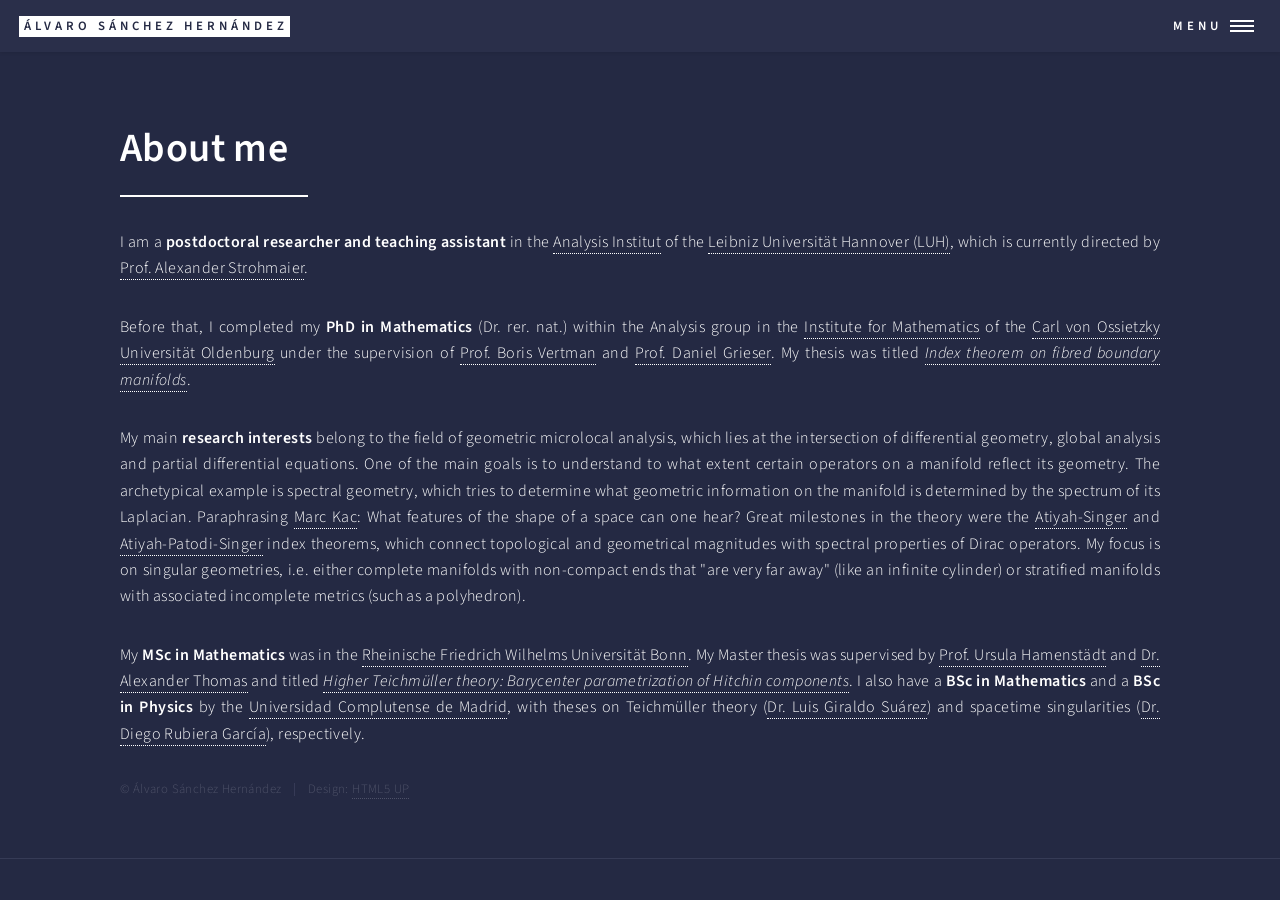
==== about.html @ a91010b0 "Update about.html" ====
<!DOCTYPE HTML>
<!--
	Forty by HTML5 UP
	html5up.net | @ajlkn
	Free for personal and commercial use under the CCA 3.0 license (html5up.net/license)
-->
<html>
	<head>
		<title>Álvaro Sánchez Hernández</title>
		<meta charset="utf-8" />
		<meta name="viewport" content="width=device-width, initial-scale=1, user-scalable=no" />
		<link rel="stylesheet" href="assets/css/main.css" />
		<noscript><link rel="stylesheet" href="assets/css/noscript.css" /></noscript>
	</head>
	<body class="is-preload">

		<!-- Wrapper -->
			<div id="wrapper">

				<!-- Header -->
					<header id="header">
						<a href="index.html" class="logo"><strong>Álvaro Sánchez Hernández</strong> </a>
						<nav>
							<a href="#menu">Menu</a>
						</nav>
					</header>

				<!-- Menu -->
					<nav id="menu">
						<ul class="links">
							<li><a href="index.html">Home</a></li>
							<li><a href="about.html">About me</a></li>
							<li><a href="research.html">Research</a></li>
							<li><a href="teaching.html">Teaching</a></li>
							<li><a href="publications.html">Publications and talks</a></li>
							<li><a href="outreach.html">Outreach</a></li>
							<li><a href="miscellanea.html">Miscellanea</a></li>
						</ul>
					</nav>

				<!-- Main -->
					<div id="main" class="alt">

						<!-- One -->
							<section id="one">
								<div class="inner">
									<header class="major">
										<h1>About me</h1>
									</header>

									<!-- Content -->
										<p style="text-align: justify;">I am a <strong> postdoctoral researcher and teaching assistant</strong> in the <a href="https://www.analysis.uni-hannover.de/" target="_blank">Analysis Institut</a> of the <a href="https://www.uni-hannover.de/" target="_blank">Leibniz Universität Hannover (LUH)</a>,
										which is currently directed by <a href="https://www.analysis.uni-hannover.de/institut/personenverzeichnis/professor-alexander-strohmaier" target="_blank">Prof. Alexander Strohmaier</a>.</p>

										<p style="text-align: justify;">Before that, I completed my <strong>PhD in Mathematics</strong> (Dr. rer. nat.) within the Analysis group in the <a href="https://uol.de/mathematik" target="_blank">Institute for Mathematics</a> of the <a href="https://uol.de/" target="_blank">Carl von Ossietzky Universität Oldenburg</a>
										under the supervision of <a href="https://uol.de/boris-vertman" target="_blank">Prof. Boris Vertman</a> and <a href="https://uol.de/daniel-grieser" target="_blank">Prof. Daniel Grieser</a>. My thesis was titled <a href="https://oops.uni-oldenburg.de/7393/" target="_blank"><i>Index theorem on fibred boundary manifolds</i></a>.</p>

										<p style="text-align: justify;">My main <strong>research interests</strong> belong to the field of geometric microlocal analysis, which lies at the intersection of differential geometry, global analysis and partial differential equations.
										One of the main goals is to understand to what extent certain operators on a manifold reflect its geometry. The archetypical example is spectral geometry, which tries to determine what
										geometric information on the manifold is determined by the spectrum of its Laplacian. Paraphrasing <a href="https://www.jstor.org/stable/2313748?seq=1" target="_blank">Marc Kac</a>: What features of the shape of a space can one hear?
										Great milestones in the theory were the <a href="https://www.jstor.org/stable/1970715?seq=1" target="_blank">Atiyah-Singer</a> and <a href="https://www.cambridge.org/core/journals/mathematical-proceedings-of-the-cambridge-philosophical-society/article/abs/spectral-asymmetry-and-riemannian-geometry-i/5F898B61D95B9AD69D64385AFCC0E911" target="_blank">Atiyah-Patodi-Singer</a> index theorems, which connect topological and geometrical magnitudes with spectral properties of Dirac operators.
										My focus is on singular geometries, i.e. either complete manifolds with non-compact ends that "are very far away" (like an infinite cylinder) or stratified manifolds with associated incomplete metrics (such as a polyhedron).</p>
										
										<p style="text-align: justify;">My <strong>MSc in Mathematics</strong> was in the <a href="https://www.uni-bonn.de/de" target="_blank">Rheinische Friedrich Wilhelms Universität Bonn</a>. My Master thesis was supervised by <a href="https://www.math.uni-bonn.de/people/ursula/" target="_blank"> Prof. Ursula Hamenstädt</a> and <a href="https://thomas-math.wixsite.com/maths/en" target="_blank">Dr. Alexander Thomas</a>
										and titled <a href="file:///home/alvaro/Laptop%20Oldb/%C3%81lvaro/LUH/Higher_Teichm%C3%BCller_Theory.pdf" target="_blank"><i>Higher Teichmüller theory: Barycenter parametrization of Hitchin components</i></a>. I also have a <strong>BSc in Mathematics</strong> and a <strong>BSc in Physics</strong> by
										the <a href="https://www.ucm.es/" target="_blank">Universidad Complutense de Madrid</a>, with theses on Teichmüller theory (<a href="https://produccioncientifica.ucm.es/investigadores/142068/detalle?lang=en" target="_blank">Dr. Luis Giraldo Suárez</a>) and spacetime singularities (<a href="https://produccioncientifica.ucm.es/investigadores/164966/detalle?lang=en" target="_blank">Dr. Diego Rubiera García</a>), respectively.</p>

				<!-- Footer -->
					<footer id="footer">
						<div class="inner">
							<ul class="copyright">
								<li>&copy; Álvaro Sánchez Hernández</li><li>Design: <a href="https://html5up.net">HTML5 UP</a></li>
							</ul>
						</div>
					</footer>

			</div>

		<!-- Scripts -->
			<script src="assets/js/jquery.min.js"></script>
			<script src="assets/js/jquery.scrolly.min.js"></script>
			<script src="assets/js/jquery.scrollex.min.js"></script>
			<script src="assets/js/browser.min.js"></script>
			<script src="assets/js/breakpoints.min.js"></script>
			<script src="assets/js/util.js"></script>
			<script src="assets/js/main.js"></script>

	</body>
</html>
---- assets/css/main.css ----
@import url(fontawesome-all.min.css);
@import url("https://fonts.googleapis.com/css?family=Source+Sans+Pro:300,300italic,600,600italic");

/*
	Forty by HTML5 UP
	html5up.net | @ajlkn
	Free for personal and commercial use under the CCA 3.0 license (html5up.net/license)
*/

html, body, div, span, applet, object,
iframe, h1, h2, h3, h4, h5, h6, p, blockquote,
pre, a, abbr, acronym, address, big, cite,
code, del, dfn, em, img, ins, kbd, q, s, samp,
small, strike, strong, sub, sup, tt, var, b,
u, i, center, dl, dt, dd, ol, ul, li, fieldset,
form, label, legend, table, caption, tbody,
tfoot, thead, tr, th, td, article, aside,
canvas, details, embed, figure, figcaption,
footer, header, hgroup, menu, nav, output, ruby,
section, summary, time, mark, audio, video {
	margin: 0;
	padding: 0;
	border: 0;
	font-size: 100%;
	font: inherit;
	vertical-align: baseline;}

article, aside, details, figcaption, figure,
footer, header, hgroup, menu, nav, section {
	display: block;}

body {
	line-height: 1;
}

ol, ul {
	list-style: none;
}

blockquote, q {
	quotes: none;
}

	blockquote:before, blockquote:after, q:before, q:after {
		content: '';
		content: none;
	}

table {
	border-collapse: collapse;
	border-spacing: 0;
}

body {
	-webkit-text-size-adjust: none;
}

mark {
	background-color: transparent;
	color: inherit;
}

input::-moz-focus-inner {
	border: 0;
	padding: 0;
}

input, select, textarea {
	-moz-appearance: none;
	-webkit-appearance: none;
	-ms-appearance: none;
	appearance: none;
}

/* Basic */

	@-ms-viewport {
		width: device-width;
	}

	body {
		-ms-overflow-style: scrollbar;
	}

	@media screen and (max-width: 480px) {

		html, body {
			min-width: 320px;
		}

	}

	html {
		box-sizing: border-box;
	}

	*, *:before, *:after {
		box-sizing: inherit;
	}

	body {
		background: #242943;
	}

		body.is-preload *, body.is-preload *:before, body.is-preload *:after {
			-moz-animation: none !important;
			-webkit-animation: none !important;
			-ms-animation: none !important;
			animation: none !important;
			-moz-transition: none !important;
			-webkit-transition: none !important;
			-ms-transition: none !important;
			transition: none !important;
		}

/* Type */

	body, input, select, textarea {
		color: #ffffff;
		font-family: "Source Sans Pro", Helvetica, sans-serif;
		font-size: 17pt;
		font-weight: 300;
		letter-spacing: 0.025em;
		line-height: 1.65;
	}

		@media screen and (max-width: 1680px) {

			body, input, select, textarea {
				font-size: 14pt;
			}

		}

		@media screen and (max-width: 1280px) {

			body, input, select, textarea {
				font-size: 12pt;
			}

		}

		@media screen and (max-width: 360px) {

			body, input, select, textarea {
				font-size: 11pt;
			}

		}

	a {
		-moz-transition: color 0.2s ease-in-out, border-bottom-color 0.2s ease-in-out;
		-webkit-transition: color 0.2s ease-in-out, border-bottom-color 0.2s ease-in-out;
		-ms-transition: color 0.2s ease-in-out, border-bottom-color 0.2s ease-in-out;
		transition: color 0.2s ease-in-out, border-bottom-color 0.2s ease-in-out;
		border-bottom: dotted 1px;
		color: inherit;
		text-decoration: none;
	}

		a:hover {
			border-bottom-color: transparent;
			color: #9bf1ff !important;
		}

		a:active {
			color: #53e3fb !important;
		}

	strong, b {
		color: #ffffff;
		font-weight: 600;
	}

	em, i {
		font-style: italic;
	}

	p {
		margin: 0 0 2em 0;
	}

	h1, h2, h3, h4, h5, h6 {
		color: #ffffff;
		font-weight: 600;
		line-height: 1.65;
		margin: 0 0 1em 0;
	}

		h1 a, h2 a, h3 a, h4 a, h5 a, h6 a {
			color: inherit;
			border-bottom: 0;
		}

	h1 {
		font-size: 2.5em;
	}

	h2 {
		font-size: 1.75em;
	}

	h3 {
		font-size: 1.35em;
	}

	h4 {
		font-size: 1.1em;
	}

	h5 {
		font-size: 0.9em;
	}

	h6 {
		font-size: 0.7em;
	}

	@media screen and (max-width: 736px) {

		h1 {
			font-size: 2em;
		}

		h2 {
			font-size: 1.5em;
		}

		h3 {
			font-size: 1.25em;
		}

	}

	sub {
		font-size: 0.8em;
		position: relative;
		top: 0.5em;
	}

	sup {
		font-size: 0.8em;
		position: relative;
		top: -0.5em;
	}

	blockquote {
		border-left: solid 4px rgba(212, 212, 255, 0.1);
		font-style: italic;
		margin: 0 0 2em 0;
		padding: 0.5em 0 0.5em 2em;
	}

	code {
		background: rgba(212, 212, 255, 0.035);
		font-family: "Courier New", monospace;
		font-size: 0.9em;
		margin: 0 0.25em;
		padding: 0.25em 0.65em;
	}

	pre {
		-webkit-overflow-scrolling: touch;
		font-family: "Courier New", monospace;
		font-size: 0.9em;
		margin: 0 0 2em 0;
	}

		pre code {
			display: block;
			line-height: 1.75;
			padding: 1em 1.5em;
			overflow-x: auto;
		}

	hr {
		border: 0;
		border-bottom: solid 1px rgba(212, 212, 255, 0.1);
		margin: 2em 0;
	}

		hr.major {
			margin: 3em 0;
		}

	.align-left {
		text-align: left;
	}

	.align-center {
		text-align: center;
	}

	.align-right {
		text-align: right;
	}

/* Row */

	.row {
		display: flex;
		flex-wrap: wrap;
		box-sizing: border-box;
		align-items: stretch;
	}

		.row > * {
			box-sizing: border-box;
		}

		.row.gtr-uniform > * > :last-child {
			margin-bottom: 0;
		}

		.row.aln-left {
			justify-content: flex-start;
		}

		.row.aln-center {
			justify-content: center;
		}

		.row.aln-right {
			justify-content: flex-end;
		}

		.row.aln-top {
			align-items: flex-start;
		}

		.row.aln-middle {
			align-items: center;
		}

		.row.aln-bottom {
			align-items: flex-end;
		}

		.row > .imp {
			order: -1;
		}

		.row > .col-1 {
			width: 8.33333%;
		}

		.row > .off-1 {
			margin-left: 8.33333%;
		}

		.row > .col-2 {
			width: 16.66667%;
		}

		.row > .off-2 {
			margin-left: 16.66667%;
		}

		.row > .col-3 {
			width: 25%;
		}

		.row > .off-3 {
			margin-left: 25%;
		}

		.row > .col-4 {
			width: 33.33333%;
		}

		.row > .off-4 {
			margin-left: 33.33333%;
		}

		.row > .col-5 {
			width: 41.66667%;
		}

		.row > .off-5 {
			margin-left: 41.66667%;
		}

		.row > .col-6 {
			width: 50%;
		}

		.row > .off-6 {
			margin-left: 50%;
		}

		.row > .col-7 {
			width: 58.33333%;
		}

		.row > .off-7 {
			margin-left: 58.33333%;
		}

		.row > .col-8 {
			width: 66.66667%;
		}

		.row > .off-8 {
			margin-left: 66.66667%;
		}

		.row > .col-9 {
			width: 75%;
		}

		.row > .off-9 {
			margin-left: 75%;
		}

		.row > .col-10 {
			width: 83.33333%;
		}

		.row > .off-10 {
			margin-left: 83.33333%;
		}

		.row > .col-11 {
			width: 91.66667%;
		}

		.row > .off-11 {
			margin-left: 91.66667%;
		}

		.row > .col-12 {
			width: 100%;
		}

		.row > .off-12 {
			margin-left: 100%;
		}

		.row.gtr-0 {
			margin-top: 0;
			margin-left: 0em;
		}

			.row.gtr-0 > * {
				padding: 0 0 0 0em;
			}

			.row.gtr-0.gtr-uniform {
				margin-top: 0em;
			}

				.row.gtr-0.gtr-uniform > * {
					padding-top: 0em;
				}

		.row.gtr-25 {
			margin-top: 0;
			margin-left: -0.5em;
		}

			.row.gtr-25 > * {
				padding: 0 0 0 0.5em;
			}

			.row.gtr-25.gtr-uniform {
				margin-top: -0.5em;
			}

				.row.gtr-25.gtr-uniform > * {
					padding-top: 0.5em;
				}

		.row.gtr-50 {
			margin-top: 0;
			margin-left: -1em;
		}

			.row.gtr-50 > * {
				padding: 0 0 0 1em;
			}

			.row.gtr-50.gtr-uniform {
				margin-top: -1em;
			}

				.row.gtr-50.gtr-uniform > * {
					padding-top: 1em;
				}

		.row {
			margin-top: 0;
			margin-left: -2em;
		}

			.row > * {
				padding: 0 0 0 2em;
			}

			.row.gtr-uniform {
				margin-top: -2em;
			}

				.row.gtr-uniform > * {
					padding-top: 2em;
				}

		.row.gtr-150 {
			margin-top: 0;
			margin-left: -3em;
		}

			.row.gtr-150 > * {
				padding: 0 0 0 3em;
			}

			.row.gtr-150.gtr-uniform {
				margin-top: -3em;
			}

				.row.gtr-150.gtr-uniform > * {
					padding-top: 3em;
				}

		.row.gtr-200 {
			margin-top: 0;
			margin-left: -4em;
		}

			.row.gtr-200 > * {
				padding: 0 0 0 4em;
			}

			.row.gtr-200.gtr-uniform {
				margin-top: -4em;
			}

				.row.gtr-200.gtr-uniform > * {
					padding-top: 4em;
				}

		@media screen and (max-width: 1680px) {

			.row {
				display: flex;
				flex-wrap: wrap;
				box-sizing: border-box;
				align-items: stretch;
			}

				.row > * {
					box-sizing: border-box;
				}

				.row.gtr-uniform > * > :last-child {
					margin-bottom: 0;
				}

				.row.aln-left {
					justify-content: flex-start;
				}

				.row.aln-center {
					justify-content: center;
				}

				.row.aln-right {
					justify-content: flex-end;
				}

				.row.aln-top {
					align-items: flex-start;
				}

				.row.aln-middle {
					align-items: center;
				}

				.row.aln-bottom {
					align-items: flex-end;
				}

				.row > .imp-xlarge {
					order: -1;
				}

				.row > .col-1-xlarge {
					width: 8.33333%;
				}

				.row > .off-1-xlarge {
					margin-left: 8.33333%;
				}

				.row > .col-2-xlarge {
					width: 16.66667%;
				}

				.row > .off-2-xlarge {
					margin-left: 16.66667%;
				}

				.row > .col-3-xlarge {
					width: 25%;
				}

				.row > .off-3-xlarge {
					margin-left: 25%;
				}

				.row > .col-4-xlarge {
					width: 33.33333%;
				}

				.row > .off-4-xlarge {
					margin-left: 33.33333%;
				}

				.row > .col-5-xlarge {
					width: 41.66667%;
				}

				.row > .off-5-xlarge {
					margin-left: 41.66667%;
				}

				.row > .col-6-xlarge {
					width: 50%;
				}

				.row > .off-6-xlarge {
					margin-left: 50%;
				}

				.row > .col-7-xlarge {
					width: 58.33333%;
				}

				.row > .off-7-xlarge {
					margin-left: 58.33333%;
				}

				.row > .col-8-xlarge {
					width: 66.66667%;
				}

				.row > .off-8-xlarge {
					margin-left: 66.66667%;
				}

				.row > .col-9-xlarge {
					width: 75%;
				}

				.row > .off-9-xlarge {
					margin-left: 75%;
				}

				.row > .col-10-xlarge {
					width: 83.33333%;
				}

				.row > .off-10-xlarge {
					margin-left: 83.33333%;
				}

				.row > .col-11-xlarge {
					width: 91.66667%;
				}

				.row > .off-11-xlarge {
					margin-left: 91.66667%;
				}

				.row > .col-12-xlarge {
					width: 100%;
				}

				.row > .off-12-xlarge {
					margin-left: 100%;
				}

				.row.gtr-0 {
					margin-top: 0;
					margin-left: 0em;
				}

					.row.gtr-0 > * {
						padding: 0 0 0 0em;
					}

					.row.gtr-0.gtr-uniform {
						margin-top: 0em;
					}

						.row.gtr-0.gtr-uniform > * {
							padding-top: 0em;
						}

				.row.gtr-25 {
					margin-top: 0;
					margin-left: -0.5em;
				}

					.row.gtr-25 > * {
						padding: 0 0 0 0.5em;
					}

					.row.gtr-25.gtr-uniform {
						margin-top: -0.5em;
					}

						.row.gtr-25.gtr-uniform > * {
							padding-top: 0.5em;
						}

				.row.gtr-50 {
					margin-top: 0;
					margin-left: -1em;
				}

					.row.gtr-50 > * {
						padding: 0 0 0 1em;
					}

					.row.gtr-50.gtr-uniform {
						margin-top: -1em;
					}

						.row.gtr-50.gtr-uniform > * {
							padding-top: 1em;
						}

				.row {
					margin-top: 0;
					margin-left: -2em;
				}

					.row > * {
						padding: 0 0 0 2em;
					}

					.row.gtr-uniform {
						margin-top: -2em;
					}

						.row.gtr-uniform > * {
							padding-top: 2em;
						}

				.row.gtr-150 {
					margin-top: 0;
					margin-left: -3em;
				}

					.row.gtr-150 > * {
						padding: 0 0 0 3em;
					}

					.row.gtr-150.gtr-uniform {
						margin-top: -3em;
					}

						.row.gtr-150.gtr-uniform > * {
							padding-top: 3em;
						}

				.row.gtr-200 {
					margin-top: 0;
					margin-left: -4em;
				}

					.row.gtr-200 > * {
						padding: 0 0 0 4em;
					}

					.row.gtr-200.gtr-uniform {
						margin-top: -4em;
					}

						.row.gtr-200.gtr-uniform > * {
							padding-top: 4em;
						}

		}

		@media screen and (max-width: 1280px) {

			.row {
				display: flex;
				flex-wrap: wrap;
				box-sizing: border-box;
				align-items: stretch;
			}

				.row > * {
					box-sizing: border-box;
				}

				.row.gtr-uniform > * > :last-child {
					margin-bottom: 0;
				}

				.row.aln-left {
					justify-content: flex-start;
				}

				.row.aln-center {
					justify-content: center;
				}

				.row.aln-right {
					justify-content: flex-end;
				}

				.row.aln-top {
					align-items: flex-start;
				}

				.row.aln-middle {
					align-items: center;
				}

				.row.aln-bottom {
					align-items: flex-end;
				}

				.row > .imp-large {
					order: -1;
				}

				.row > .col-1-large {
					width: 8.33333%;
				}

				.row > .off-1-large {
					margin-left: 8.33333%;
				}

				.row > .col-2-large {
					width: 16.66667%;
				}

				.row > .off-2-large {
					margin-left: 16.66667%;
				}

				.row > .col-3-large {
					width: 25%;
				}

				.row > .off-3-large {
					margin-left: 25%;
				}

				.row > .col-4-large {
					width: 33.33333%;
				}

				.row > .off-4-large {
					margin-left: 33.33333%;
				}

				.row > .col-5-large {
					width: 41.66667%;
				}

				.row > .off-5-large {
					margin-left: 41.66667%;
				}

				.row > .col-6-large {
					width: 50%;
				}

				.row > .off-6-large {
					margin-left: 50%;
				}

				.row > .col-7-large {
					width: 58.33333%;
				}

				.row > .off-7-large {
					margin-left: 58.33333%;
				}

				.row > .col-8-large {
					width: 66.66667%;
				}

				.row > .off-8-large {
					margin-left: 66.66667%;
				}

				.row > .col-9-large {
					width: 75%;
				}

				.row > .off-9-large {
					margin-left: 75%;
				}

				.row > .col-10-large {
					width: 83.33333%;
				}

				.row > .off-10-large {
					margin-left: 83.33333%;
				}

				.row > .col-11-large {
					width: 91.66667%;
				}

				.row > .off-11-large {
					margin-left: 91.66667%;
				}

				.row > .col-12-large {
					width: 100%;
				}

				.row > .off-12-large {
					margin-left: 100%;
				}

				.row.gtr-0 {
					margin-top: 0;
					margin-left: 0em;
				}

					.row.gtr-0 > * {
						padding: 0 0 0 0em;
					}

					.row.gtr-0.gtr-uniform {
						margin-top: 0em;
					}

						.row.gtr-0.gtr-uniform > * {
							padding-top: 0em;
						}

				.row.gtr-25 {
					margin-top: 0;
					margin-left: -0.375em;
				}

					.row.gtr-25 > * {
						padding: 0 0 0 0.375em;
					}

					.row.gtr-25.gtr-uniform {
						margin-top: -0.375em;
					}

						.row.gtr-25.gtr-uniform > * {
							padding-top: 0.375em;
						}

				.row.gtr-50 {
					margin-top: 0;
					margin-left: -0.75em;
				}

					.row.gtr-50 > * {
						padding: 0 0 0 0.75em;
					}

					.row.gtr-50.gtr-uniform {
						margin-top: -0.75em;
					}

						.row.gtr-50.gtr-uniform > * {
							padding-top: 0.75em;
						}

				.row {
					margin-top: 0;
					margin-left: -1.5em;
				}

					.row > * {
						padding: 0 0 0 1.5em;
					}

					.row.gtr-uniform {
						margin-top: -1.5em;
					}

						.row.gtr-uniform > * {
							padding-top: 1.5em;
						}

				.row.gtr-150 {
					margin-top: 0;
					margin-left: -2.25em;
				}

					.row.gtr-150 > * {
						padding: 0 0 0 2.25em;
					}

					.row.gtr-150.gtr-uniform {
						margin-top: -2.25em;
					}

						.row.gtr-150.gtr-uniform > * {
							padding-top: 2.25em;
						}

				.row.gtr-200 {
					margin-top: 0;
					margin-left: -3em;
				}

					.row.gtr-200 > * {
						padding: 0 0 0 3em;
					}

					.row.gtr-200.gtr-uniform {
						margin-top: -3em;
					}

						.row.gtr-200.gtr-uniform > * {
							padding-top: 3em;
						}

		}

		@media screen and (max-width: 980px) {

			.row {
				display: flex;
				flex-wrap: wrap;
				box-sizing: border-box;
				align-items: stretch;
			}

				.row > * {
					box-sizing: border-box;
				}

				.row.gtr-uniform > * > :last-child {
					margin-bottom: 0;
				}

				.row.aln-left {
					justify-content: flex-start;
				}

				.row.aln-center {
					justify-content: center;
				}

				.row.aln-right {
					justify-content: flex-end;
				}

				.row.aln-top {
					align-items: flex-start;
				}

				.row.aln-middle {
					align-items: center;
				}

				.row.aln-bottom {
					align-items: flex-end;
				}

				.row > .imp-medium {
					order: -1;
				}

				.row > .col-1-medium {
					width: 8.33333%;
				}

				.row > .off-1-medium {
					margin-left: 8.33333%;
				}

				.row > .col-2-medium {
					width: 16.66667%;
				}

				.row > .off-2-medium {
					margin-left: 16.66667%;
				}

				.row > .col-3-medium {
					width: 25%;
				}

				.row > .off-3-medium {
					margin-left: 25%;
				}

				.row > .col-4-medium {
					width: 33.33333%;
				}

				.row > .off-4-medium {
					margin-left: 33.33333%;
				}

				.row > .col-5-medium {
					width: 41.66667%;
				}

				.row > .off-5-medium {
					margin-left: 41.66667%;
				}

				.row > .col-6-medium {
					width: 50%;
				}

				.row > .off-6-medium {
					margin-left: 50%;
				}

				.row > .col-7-medium {
					width: 58.33333%;
				}

				.row > .off-7-medium {
					margin-left: 58.33333%;
				}

				.row > .col-8-medium {
					width: 66.66667%;
				}

				.row > .off-8-medium {
					margin-left: 66.66667%;
				}

				.row > .col-9-medium {
					width: 75%;
				}

				.row > .off-9-medium {
					margin-left: 75%;
				}

				.row > .col-10-medium {
					width: 83.33333%;
				}

				.row > .off-10-medium {
					margin-left: 83.33333%;
				}

				.row > .col-11-medium {
					width: 91.66667%;
				}

				.row > .off-11-medium {
					margin-left: 91.66667%;
				}

				.row > .col-12-medium {
					width: 100%;
				}

				.row > .off-12-medium {
					margin-left: 100%;
				}

				.row.gtr-0 {
					margin-top: 0;
					margin-left: 0em;
				}

					.row.gtr-0 > * {
						padding: 0 0 0 0em;
					}

					.row.gtr-0.gtr-uniform {
						margin-top: 0em;
					}

						.row.gtr-0.gtr-uniform > * {
							padding-top: 0em;
						}

				.row.gtr-25 {
					margin-top: 0;
					margin-left: -0.375em;
				}

					.row.gtr-25 > * {
						padding: 0 0 0 0.375em;
					}

					.row.gtr-25.gtr-uniform {
						margin-top: -0.375em;
					}

						.row.gtr-25.gtr-uniform > * {
							padding-top: 0.375em;
						}

				.row.gtr-50 {
					margin-top: 0;
					margin-left: -0.75em;
				}

					.row.gtr-50 > * {
						padding: 0 0 0 0.75em;
					}

					.row.gtr-50.gtr-uniform {
						margin-top: -0.75em;
					}

						.row.gtr-50.gtr-uniform > * {
							padding-top: 0.75em;
						}

				.row {
					margin-top: 0;
					margin-left: -1.5em;
				}

					.row > * {
						padding: 0 0 0 1.5em;
					}

					.row.gtr-uniform {
						margin-top: -1.5em;
					}

						.row.gtr-uniform > * {
							padding-top: 1.5em;
						}

				.row.gtr-150 {
					margin-top: 0;
					margin-left: -2.25em;
				}

					.row.gtr-150 > * {
						padding: 0 0 0 2.25em;
					}

					.row.gtr-150.gtr-uniform {
						margin-top: -2.25em;
					}

						.row.gtr-150.gtr-uniform > * {
							padding-top: 2.25em;
						}

				.row.gtr-200 {
					margin-top: 0;
					margin-left: -3em;
				}

					.row.gtr-200 > * {
						padding: 0 0 0 3em;
					}

					.row.gtr-200.gtr-uniform {
						margin-top: -3em;
					}

						.row.gtr-200.gtr-uniform > * {
							padding-top: 3em;
						}

		}

		@media screen and (max-width: 736px) {

			.row {
				display: flex;
				flex-wrap: wrap;
				box-sizing: border-box;
				align-items: stretch;
			}

				.row > * {
					box-sizing: border-box;
				}

				.row.gtr-uniform > * > :last-child {
					margin-bottom: 0;
				}

				.row.aln-left {
					justify-content: flex-start;
				}

				.row.aln-center {
					justify-content: center;
				}

				.row.aln-right {
					justify-content: flex-end;
				}

				.row.aln-top {
					align-items: flex-start;
				}

				.row.aln-middle {
					align-items: center;
				}

				.row.aln-bottom {
					align-items: flex-end;
				}

				.row > .imp-small {
					order: -1;
				}

				.row > .col-1-small {
					width: 8.33333%;
				}

				.row > .off-1-small {
					margin-left: 8.33333%;
				}

				.row > .col-2-small {
					width: 16.66667%;
				}

				.row > .off-2-small {
					margin-left: 16.66667%;
				}

				.row > .col-3-small {
					width: 25%;
				}

				.row > .off-3-small {
					margin-left: 25%;
				}

				.row > .col-4-small {
					width: 33.33333%;
				}

				.row > .off-4-small {
					margin-left: 33.33333%;
				}

				.row > .col-5-small {
					width: 41.66667%;
				}

				.row > .off-5-small {
					margin-left: 41.66667%;
				}

				.row > .col-6-small {
					width: 50%;
				}

				.row > .off-6-small {
					margin-left: 50%;
				}

				.row > .col-7-small {
					width: 58.33333%;
				}

				.row > .off-7-small {
					margin-left: 58.33333%;
				}

				.row > .col-8-small {
					width: 66.66667%;
				}

				.row > .off-8-small {
					margin-left: 66.66667%;
				}

				.row > .col-9-small {
					width: 75%;
				}

				.row > .off-9-small {
					margin-left: 75%;
				}

				.row > .col-10-small {
					width: 83.33333%;
				}

				.row > .off-10-small {
					margin-left: 83.33333%;
				}

				.row > .col-11-small {
					width: 91.66667%;
				}

				.row > .off-11-small {
					margin-left: 91.66667%;
				}

				.row > .col-12-small {
					width: 100%;
				}

				.row > .off-12-small {
					margin-left: 100%;
				}

				.row.gtr-0 {
					margin-top: 0;
					margin-left: 0em;
				}

					.row.gtr-0 > * {
						padding: 0 0 0 0em;
					}

					.row.gtr-0.gtr-uniform {
						margin-top: 0em;
					}

						.row.gtr-0.gtr-uniform > * {
							padding-top: 0em;
						}

				.row.gtr-25 {
					margin-top: 0;
					margin-left: -0.3125em;
				}

					.row.gtr-25 > * {
						padding: 0 0 0 0.3125em;
					}

					.row.gtr-25.gtr-uniform {
						margin-top: -0.3125em;
					}

						.row.gtr-25.gtr-uniform > * {
							padding-top: 0.3125em;
						}

				.row.gtr-50 {
					margin-top: 0;
					margin-left: -0.625em;
				}

					.row.gtr-50 > * {
						padding: 0 0 0 0.625em;
					}

					.row.gtr-50.gtr-uniform {
						margin-top: -0.625em;
					}

						.row.gtr-50.gtr-uniform > * {
							padding-top: 0.625em;
						}

				.row {
					margin-top: 0;
					margin-left: -1.25em;
				}

					.row > * {
						padding: 0 0 0 1.25em;
					}

					.row.gtr-uniform {
						margin-top: -1.25em;
					}

						.row.gtr-uniform > * {
							padding-top: 1.25em;
						}

				.row.gtr-150 {
					margin-top: 0;
					margin-left: -1.875em;
				}

					.row.gtr-150 > * {
						padding: 0 0 0 1.875em;
					}

					.row.gtr-150.gtr-uniform {
						margin-top: -1.875em;
					}

						.row.gtr-150.gtr-uniform > * {
							padding-top: 1.875em;
						}

				.row.gtr-200 {
					margin-top: 0;
					margin-left: -2.5em;
				}

					.row.gtr-200 > * {
						padding: 0 0 0 2.5em;
					}

					.row.gtr-200.gtr-uniform {
						margin-top: -2.5em;
					}

						.row.gtr-200.gtr-uniform > * {
							padding-top: 2.5em;
						}

		}

		@media screen and (max-width: 480px) {

			.row {
				display: flex;
				flex-wrap: wrap;
				box-sizing: border-box;
				align-items: stretch;
			}

				.row > * {
					box-sizing: border-box;
				}

				.row.gtr-uniform > * > :last-child {
					margin-bottom: 0;
				}

				.row.aln-left {
					justify-content: flex-start;
				}

				.row.aln-center {
					justify-content: center;
				}

				.row.aln-right {
					justify-content: flex-end;
				}

				.row.aln-top {
					align-items: flex-start;
				}

				.row.aln-middle {
					align-items: center;
				}

				.row.aln-bottom {
					align-items: flex-end;
				}

				.row > .imp-xsmall {
					order: -1;
				}

				.row > .col-1-xsmall {
					width: 8.33333%;
				}

				.row > .off-1-xsmall {
					margin-left: 8.33333%;
				}

				.row > .col-2-xsmall {
					width: 16.66667%;
				}

				.row > .off-2-xsmall {
					margin-left: 16.66667%;
				}

				.row > .col-3-xsmall {
					width: 25%;
				}

				.row > .off-3-xsmall {
					margin-left: 25%;
				}

				.row > .col-4-xsmall {
					width: 33.33333%;
				}

				.row > .off-4-xsmall {
					margin-left: 33.33333%;
				}

				.row > .col-5-xsmall {
					width: 41.66667%;
				}

				.row > .off-5-xsmall {
					margin-left: 41.66667%;
				}

				.row > .col-6-xsmall {
					width: 50%;
				}

				.row > .off-6-xsmall {
					margin-left: 50%;
				}

				.row > .col-7-xsmall {
					width: 58.33333%;
				}

				.row > .off-7-xsmall {
					margin-left: 58.33333%;
				}

				.row > .col-8-xsmall {
					width: 66.66667%;
				}

				.row > .off-8-xsmall {
					margin-left: 66.66667%;
				}

				.row > .col-9-xsmall {
					width: 75%;
				}

				.row > .off-9-xsmall {
					margin-left: 75%;
				}

				.row > .col-10-xsmall {
					width: 83.33333%;
				}

				.row > .off-10-xsmall {
					margin-left: 83.33333%;
				}

				.row > .col-11-xsmall {
					width: 91.66667%;
				}

				.row > .off-11-xsmall {
					margin-left: 91.66667%;
				}

				.row > .col-12-xsmall {
					width: 100%;
				}

				.row > .off-12-xsmall {
					margin-left: 100%;
				}

				.row.gtr-0 {
					margin-top: 0;
					margin-left: 0em;
				}

					.row.gtr-0 > * {
						padding: 0 0 0 0em;
					}

					.row.gtr-0.gtr-uniform {
						margin-top: 0em;
					}

						.row.gtr-0.gtr-uniform > * {
							padding-top: 0em;
						}

				.row.gtr-25 {
					margin-top: 0;
					margin-left: -0.3125em;
				}

					.row.gtr-25 > * {
						padding: 0 0 0 0.3125em;
					}

					.row.gtr-25.gtr-uniform {
						margin-top: -0.3125em;
					}

						.row.gtr-25.gtr-uniform > * {
							padding-top: 0.3125em;
						}

				.row.gtr-50 {
					margin-top: 0;
					margin-left: -0.625em;
				}

					.row.gtr-50 > * {
						padding: 0 0 0 0.625em;
					}

					.row.gtr-50.gtr-uniform {
						margin-top: -0.625em;
					}

						.row.gtr-50.gtr-uniform > * {
							padding-top: 0.625em;
						}

				.row {
					margin-top: 0;
					margin-left: -1.25em;
				}

					.row > * {
						padding: 0 0 0 1.25em;
					}

					.row.gtr-uniform {
						margin-top: -1.25em;
					}

						.row.gtr-uniform > * {
							padding-top: 1.25em;
						}

				.row.gtr-150 {
					margin-top: 0;
					margin-left: -1.875em;
				}

					.row.gtr-150 > * {
						padding: 0 0 0 1.875em;
					}

					.row.gtr-150.gtr-uniform {
						margin-top: -1.875em;
					}

						.row.gtr-150.gtr-uniform > * {
							padding-top: 1.875em;
						}

				.row.gtr-200 {
					margin-top: 0;
					margin-left: -2.5em;
				}

					.row.gtr-200 > * {
						padding: 0 0 0 2.5em;
					}

					.row.gtr-200.gtr-uniform {
						margin-top: -2.5em;
					}

						.row.gtr-200.gtr-uniform > * {
							padding-top: 2.5em;
						}

		}

/* Section/Article */

	section.special, article.special {
		text-align: center;
	}

	header.major {
		width: -moz-max-content;
		width: -webkit-max-content;
		width: -ms-max-content;
		width: max-content;
		margin-bottom: 2em;
	}

		header.major > :first-child {
			margin-bottom: 0;
			width: calc(100% + 0.5em);
		}

			header.major > :first-child:after {
				content: '';
				background-color: #ffffff;
				display: block;
				height: 2px;
				margin: 0.325em 0 0.5em 0;
				width: 100%;
			}

		header.major > p {
			font-size: 0.7em;
			font-weight: 600;
			letter-spacing: 0.25em;
			margin-bottom: 0;
			text-transform: uppercase;
		}

		body.is-ie header.major > :first-child:after {
			max-width: 9em;
		}

		body.is-ie header.major > h1:after {
			max-width: 100% !important;
		}

	@media screen and (max-width: 736px) {

		header.major > p br {
			display: none;
		}

	}

/* Form */

	form {
		margin: 0 0 2em 0;
	}

		form > :last-child {
			margin-bottom: 0;
		}

		form > .fields {
			display: -moz-flex;
			display: -webkit-flex;
			display: -ms-flex;
			display: flex;
			-moz-flex-wrap: wrap;
			-webkit-flex-wrap: wrap;
			-ms-flex-wrap: wrap;
			flex-wrap: wrap;
			width: calc(100% + 3em);
			margin: -1.5em 0 2em -1.5em;
		}

			form > .fields > .field {
				-moz-flex-grow: 0;
				-webkit-flex-grow: 0;
				-ms-flex-grow: 0;
				flex-grow: 0;
				-moz-flex-shrink: 0;
				-webkit-flex-shrink: 0;
				-ms-flex-shrink: 0;
				flex-shrink: 0;
				padding: 1.5em 0 0 1.5em;
				width: calc(100% - 1.5em);
			}

				form > .fields > .field.half {
					width: calc(50% - 0.75em);
				}

				form > .fields > .field.third {
					width: calc(100%/3 - 0.5em);
				}

				form > .fields > .field.quarter {
					width: calc(25% - 0.375em);
				}

		@media screen and (max-width: 480px) {

			form > .fields {
				width: calc(100% + 3em);
				margin: -1.5em 0 2em -1.5em;
			}

				form > .fields > .field {
					padding: 1.5em 0 0 1.5em;
					width: calc(100% - 1.5em);
				}

					form > .fields > .field.half {
						width: calc(100% - 1.5em);
					}

					form > .fields > .field.third {
						width: calc(100% - 1.5em);
					}

					form > .fields > .field.quarter {
						width: calc(100% - 1.5em);
					}

		}

	label {
		color: #ffffff;
		display: block;
		font-size: 0.8em;
		font-weight: 600;
		letter-spacing: 0.25em;
		margin: 0 0 1em 0;
		text-transform: uppercase;
	}

	input[type="text"],
	input[type="password"],
	input[type="email"],
	input[type="tel"],
	input[type="search"],
	input[type="url"],
	select,
	textarea {
		-moz-appearance: none;
		-webkit-appearance: none;
		-ms-appearance: none;
		appearance: none;
		background: rgba(212, 212, 255, 0.035);
		border: none;
		border-radius: 0;
		color: inherit;
		display: block;
		outline: 0;
		padding: 0 1em;
		text-decoration: none;
		width: 100%;
	}

		input[type="text"]:invalid,
		input[type="password"]:invalid,
		input[type="email"]:invalid,
		input[type="tel"]:invalid,
		input[type="search"]:invalid,
		input[type="url"]:invalid,
		select:invalid,
		textarea:invalid {
			box-shadow: none;
		}

		input[type="text"]:focus,
		input[type="password"]:focus,
		input[type="email"]:focus,
		input[type="tel"]:focus,
		input[type="search"]:focus,
		input[type="url"]:focus,
		select:focus,
		textarea:focus {
			border-color: #9bf1ff;
			box-shadow: 0 0 0 2px #9bf1ff;
		}

	select {
		background-image: url("data:image/svg+xml;charset=utf8,%3Csvg xmlns='http://www.w3.org/2000/svg' width='40' height='40' preserveAspectRatio='none' viewBox='0 0 40 40'%3E%3Cpath d='M9.4,12.3l10.4,10.4l10.4-10.4c0.2-0.2,0.5-0.4,0.9-0.4c0.3,0,0.6,0.1,0.9,0.4l3.3,3.3c0.2,0.2,0.4,0.5,0.4,0.9 c0,0.4-0.1,0.6-0.4,0.9L20.7,31.9c-0.2,0.2-0.5,0.4-0.9,0.4c-0.3,0-0.6-0.1-0.9-0.4L4.3,17.3c-0.2-0.2-0.4-0.5-0.4-0.9 c0-0.4,0.1-0.6,0.4-0.9l3.3-3.3c0.2-0.2,0.5-0.4,0.9-0.4S9.1,12.1,9.4,12.3z' fill='rgba(212, 212, 255, 0.1)' /%3E%3C/svg%3E");
		background-size: 1.25rem;
		background-repeat: no-repeat;
		background-position: calc(100% - 1rem) center;
		height: 2.75em;
		padding-right: 2.75em;
		text-overflow: ellipsis;
	}

		select option {
			color: #ffffff;
			background: #242943;
		}

		select:focus::-ms-value {
			background-color: transparent;
		}

		select::-ms-expand {
			display: none;
		}

	input[type="text"],
	input[type="password"],
	input[type="email"],
	input[type="tel"],
	input[type="search"],
	input[type="url"],
	select {
		height: 2.75em;
	}

	textarea {
		padding: 0.75em 1em;
	}

	input[type="checkbox"],
	input[type="radio"] {
		-moz-appearance: none;
		-webkit-appearance: none;
		-ms-appearance: none;
		appearance: none;
		display: block;
		float: left;
		margin-right: -2em;
		opacity: 0;
		width: 1em;
		z-index: -1;
	}

		input[type="checkbox"] + label,
		input[type="radio"] + label {
			text-decoration: none;
			color: #ffffff;
			cursor: pointer;
			display: inline-block;
			font-weight: 300;
			padding-left: 2.65em;
			padding-right: 0.75em;
			position: relative;
		}

			input[type="checkbox"] + label:before,
			input[type="radio"] + label:before {
				-moz-osx-font-smoothing: grayscale;
				-webkit-font-smoothing: antialiased;
				display: inline-block;
				font-style: normal;
				font-variant: normal;
				text-rendering: auto;
				line-height: 1;
				text-transform: none !important;
				font-family: 'Font Awesome 5 Free';
				font-weight: 900;
			}

			input[type="checkbox"] + label:before,
			input[type="radio"] + label:before {
				background: rgba(212, 212, 255, 0.035);
				content: '';
				display: inline-block;
				font-size: 0.8em;
				height: 2.0625em;
				left: 0;
				letter-spacing: 0;
				line-height: 2.0625em;
				position: absolute;
				text-align: center;
				top: 0;
				width: 2.0625em;
			}

		input[type="checkbox"]:checked + label:before,
		input[type="radio"]:checked + label:before {
			background: #ffffff;
			border-color: #9bf1ff;
			content: '\f00c';
			color: #242943;
		}

		input[type="checkbox"]:focus + label:before,
		input[type="radio"]:focus + label:before {
			box-shadow: 0 0 0 2px #9bf1ff;
		}

	input[type="radio"] + label:before {
		border-radius: 100%;
	}

	::-webkit-input-placeholder {
		color: rgba(244, 244, 255, 0.2) !important;
		opacity: 1.0;
	}

	:-moz-placeholder {
		color: rgba(244, 244, 255, 0.2) !important;
		opacity: 1.0;
	}

	::-moz-placeholder {
		color: rgba(244, 244, 255, 0.2) !important;
		opacity: 1.0;
	}

	:-ms-input-placeholder {
		color: rgba(244, 244, 255, 0.2) !important;
		opacity: 1.0;
	}

/* Box */

	.box {
		border: solid 1px rgba(212, 212, 255, 0.1);
		margin-bottom: 2em;
		padding: 1.5em;
	}

		.box > :last-child,
		.box > :last-child > :last-child,
		.box > :last-child > :last-child > :last-child {
			margin-bottom: 0;
		}

		.box.alt {
			border: 0;
			border-radius: 0;
			padding: 0;
		}

/* Icon */

	.icon {
		text-decoration: none;
		border-bottom: none;
		position: relative;
	}

		.icon:before {
			-moz-osx-font-smoothing: grayscale;
			-webkit-font-smoothing: antialiased;
			display: inline-block;
			font-style: normal;
			font-variant: normal;
			text-rendering: auto;
			line-height: 1;
			text-transform: none !important;
			font-family: 'Font Awesome 5 Free';
			font-weight: 400;
		}

		.icon > .label {
			display: none;
		}

		.icon:before {
			line-height: inherit;
		}

		.icon.solid:before {
			font-weight: 900;
		}

		.icon.brands:before {
			font-family: 'Font Awesome 5 Brands';
		}

		.icon.alt:before {
			background-color: #ffffff;
			border-radius: 100%;
			color: #242943;
			display: inline-block;
			height: 2em;
			line-height: 2em;
			text-align: center;
			width: 2em;
		}

	a.icon.alt:before {
		-moz-transition: background-color 0.2s ease-in-out;
		-webkit-transition: background-color 0.2s ease-in-out;
		-ms-transition: background-color 0.2s ease-in-out;
		transition: background-color 0.2s ease-in-out;
	}

	a.icon.alt:hover:before {
		background-color: #6fc3df;
	}

	a.icon.alt:active:before {
		background-color: #37a6cb;
	}

/* Image */

	.image {
		border: 0;
		display: inline-block;
		position: relative;
	}

		.image img {
			display: block;
		}

		.image.left, .image.right {
			max-width: 30%;
		}

			.image.left img, .image.right img {
				width: 100%;
			}

		.image.left {
			float: left;
			margin: 0 1.5em 1.25em 0;
			top: 0.25em;
		}

		.image.right {
			float: right;
			margin: 0 0 1.25em 1.5em;
			top: 0.25em;
		}

		.image.fit {
			display: block;
			margin: 0 0 2em 0;
			width: 100%;
		}

			.image.fit img {
				width: 100%;
			}

		.image.main {
			display: block;
			margin: 2.5em 0;
			width: 100%;
		}

			.image.main img {
				width: 100%;
			}

			@media screen and (max-width: 736px) {

				.image.main {
					margin: 1.5em 0;
				}

			}

/* List */

	ol {
		list-style: decimal;
		margin: 0 0 2em 0;
		padding-left: 1.25em;
	}

		ol li {
			padding-left: 0.25em;
		}

	ul {
		list-style: disc;
		margin: 0 0 2em 0;
		padding-left: 1em;
	}

		ul li {
			padding-left: 0.5em;
		}

		ul.alt {
			list-style: none;
			padding-left: 0;
		}

			ul.alt li {
				border-top: solid 1px rgba(212, 212, 255, 0.1);
				padding: 0.5em 0;
			}

				ul.alt li:first-child {
					border-top: 0;
					padding-top: 0;
				}

	dl {
		margin: 0 0 2em 0;
	}

		dl dt {
			display: block;
			font-weight: 600;
			margin: 0 0 1em 0;
		}

		dl dd {
			margin-left: 2em;
		}

/* Actions */

	ul.actions {
		display: -moz-flex;
		display: -webkit-flex;
		display: -ms-flex;
		display: flex;
		cursor: default;
		list-style: none;
		margin-left: -1em;
		padding-left: 0;
	}

		ul.actions li {
			padding: 0 0 0 1em;
			vertical-align: middle;
		}

		ul.actions.special {
			-moz-justify-content: center;
			-webkit-justify-content: center;
			-ms-justify-content: center;
			justify-content: center;
			width: 100%;
			margin-left: 0;
		}

			ul.actions.special li:first-child {
				padding-left: 0;
			}

		ul.actions.stacked {
			-moz-flex-direction: column;
			-webkit-flex-direction: column;
			-ms-flex-direction: column;
			flex-direction: column;
			margin-left: 0;
		}

			ul.actions.stacked li {
				padding: 1.3em 0 0 0;
			}

				ul.actions.stacked li:first-child {
					padding-top: 0;
				}

		ul.actions.fit {
			width: calc(100% + 1em);
		}

			ul.actions.fit li {
				-moz-flex-grow: 1;
				-webkit-flex-grow: 1;
				-ms-flex-grow: 1;
				flex-grow: 1;
				-moz-flex-shrink: 1;
				-webkit-flex-shrink: 1;
				-ms-flex-shrink: 1;
				flex-shrink: 1;
				width: 100%;
			}

				ul.actions.fit li > * {
					width: 100%;
				}

			ul.actions.fit.stacked {
				width: 100%;
			}

/* Icons */

	ul.icons {
		cursor: default;
		list-style: none;
		padding-left: 0;
	}

		ul.icons li {
			display: inline-block;
			padding: 0 1em 0 0;
		}

			ul.icons li:last-child {
				padding-right: 0;
			}

		@media screen and (max-width: 736px) {

			ul.icons li {
				padding: 0 0.75em 0 0;
			}

		}

/* Pagination */

	ul.pagination {
		cursor: default;
		list-style: none;
		padding-left: 0;
	}

		ul.pagination li {
			display: inline-block;
			padding-left: 0;
			vertical-align: middle;
		}

			ul.pagination li > .page {
				-moz-transition: background-color 0.2s ease-in-out, color 0.2s ease-in-out;
				-webkit-transition: background-color 0.2s ease-in-out, color 0.2s ease-in-out;
				-ms-transition: background-color 0.2s ease-in-out, color 0.2s ease-in-out;
				transition: background-color 0.2s ease-in-out, color 0.2s ease-in-out;
				border-bottom: 0;
				display: inline-block;
				font-size: 0.8em;
				font-weight: 600;
				height: 1.5em;
				line-height: 1.5em;
				margin: 0 0.125em;
				min-width: 1.5em;
				padding: 0 0.5em;
				text-align: center;
			}

				ul.pagination li > .page.active {
					background-color: #ffffff;
					color: #242943;
				}

					ul.pagination li > .page.active:hover {
						background-color: #9bf1ff;
						color: #242943 !important;
					}

					ul.pagination li > .page.active:active {
						background-color: #53e3fb;
					}

			ul.pagination li:first-child {
				padding-right: 0.75em;
			}

			ul.pagination li:last-child {
				padding-left: 0.75em;
			}

		@media screen and (max-width: 480px) {

			ul.pagination li:nth-child(n+2):nth-last-child(n+2) {
				display: none;
			}

			ul.pagination li:first-child {
				padding-right: 0;
			}

		}

/* Table */

	.table-wrapper {
		-webkit-overflow-scrolling: touch;
		overflow-x: auto;
	}

	table {
		margin: 0 0 2em 0;
		width: 100%;
	}

		table tbody tr {
			border: solid 1px rgba(212, 212, 255, 0.1);
			border-left: 0;
			border-right: 0;
		}

			table tbody tr:nth-child(2n + 1) {
				background-color: rgba(212, 212, 255, 0.035);
			}

		table td {
			padding: 0.75em 0.75em;
		}

		table th {
			color: #ffffff;
			font-size: 0.9em;
			font-weight: 600;
			padding: 0 0.75em 0.75em 0.75em;
			text-align: left;
		}

		table thead {
			border-bottom: solid 2px rgba(212, 212, 255, 0.1);
		}

		table tfoot {
			border-top: solid 2px rgba(212, 212, 255, 0.1);
		}

		table.alt {
			border-collapse: separate;
		}

			table.alt tbody tr td {
				border: solid 1px rgba(212, 212, 255, 0.1);
				border-left-width: 0;
				border-top-width: 0;
			}

				table.alt tbody tr td:first-child {
					border-left-width: 1px;
				}

			table.alt tbody tr:first-child td {
				border-top-width: 1px;
			}

			table.alt thead {
				border-bottom: 0;
			}

			table.alt tfoot {
				border-top: 0;
			}

/* Button */

	input[type="submit"],
	input[type="reset"],
	input[type="button"],
	button,
	.button {
		-moz-appearance: none;
		-webkit-appearance: none;
		-ms-appearance: none;
		appearance: none;
		-moz-transition: background-color 0.2s ease-in-out, box-shadow 0.2s ease-in-out, color 0.2s ease-in-out;
		-webkit-transition: background-color 0.2s ease-in-out, box-shadow 0.2s ease-in-out, color 0.2s ease-in-out;
		-ms-transition: background-color 0.2s ease-in-out, box-shadow 0.2s ease-in-out, color 0.2s ease-in-out;
		transition: background-color 0.2s ease-in-out, box-shadow 0.2s ease-in-out, color 0.2s ease-in-out;
		background-color: transparent;
		border: 0;
		border-radius: 0;
		box-shadow: inset 0 0 0 2px #ffffff;
		color: #ffffff;
		cursor: pointer;
		display: inline-block;
		font-size: 0.8em;
		font-weight: 600;
		height: 3.5em;
		letter-spacing: 0.25em;
		line-height: 3.5em;
		padding: 0 1.75em;
		text-align: center;
		text-decoration: none;
		text-transform: uppercase;
		white-space: nowrap;
	}

		input[type="submit"]:hover, input[type="submit"]:active,
		input[type="reset"]:hover,
		input[type="reset"]:active,
		input[type="button"]:hover,
		input[type="button"]:active,
		button:hover,
		button:active,
		.button:hover,
		.button:active {
			box-shadow: inset 0 0 0 2px #9bf1ff;
			color: #9bf1ff;
		}

		input[type="submit"]:active,
		input[type="reset"]:active,
		input[type="button"]:active,
		button:active,
		.button:active {
			background-color: rgba(155, 241, 255, 0.1);
			box-shadow: inset 0 0 0 2px #53e3fb;
			color: #53e3fb;
		}

		input[type="submit"].icon:before,
		input[type="reset"].icon:before,
		input[type="button"].icon:before,
		button.icon:before,
		.button.icon:before {
			margin-right: 0.5em;
		}

		input[type="submit"].fit,
		input[type="reset"].fit,
		input[type="button"].fit,
		button.fit,
		.button.fit {
			width: 100%;
		}

		input[type="submit"].small,
		input[type="reset"].small,
		input[type="button"].small,
		button.small,
		.button.small {
			font-size: 0.6em;
		}

		input[type="submit"].large,
		input[type="reset"].large,
		input[type="button"].large,
		button.large,
		.button.large {
			font-size: 1.25em;
			height: 3em;
			line-height: 3em;
		}

		input[type="submit"].next,
		input[type="reset"].next,
		input[type="button"].next,
		button.next,
		.button.next {
			padding-right: 4.5em;
			position: relative;
		}

			input[type="submit"].next:before, input[type="submit"].next:after,
			input[type="reset"].next:before,
			input[type="reset"].next:after,
			input[type="button"].next:before,
			input[type="button"].next:after,
			button.next:before,
			button.next:after,
			.button.next:before,
			.button.next:after {
				-moz-transition: opacity 0.2s ease-in-out;
				-webkit-transition: opacity 0.2s ease-in-out;
				-ms-transition: opacity 0.2s ease-in-out;
				transition: opacity 0.2s ease-in-out;
				background-position: center right;
				background-repeat: no-repeat;
				background-size: 36px 24px;
				content: '';
				display: block;
				height: 100%;
				position: absolute;
				right: 1.5em;
				top: 0;
				vertical-align: middle;
				width: 36px;
			}

			input[type="submit"].next:before,
			input[type="reset"].next:before,
			input[type="button"].next:before,
			button.next:before,
			.button.next:before {
				background-image: url("data:image/svg+xml;charset=utf8,%3Csvg xmlns='http://www.w3.org/2000/svg' xmlns:xlink='http://www.w3.org/1999/xlink' width='36px' height='24px' viewBox='0 0 36 24' zoomAndPan='disable'%3E%3Cstyle%3Eline %7B stroke: %23ffffff%3B stroke-width: 2px%3B %7D%3C/style%3E%3Cline x1='0' y1='12' x2='34' y2='12' /%3E%3Cline x1='25' y1='4' x2='34' y2='12.5' /%3E%3Cline x1='25' y1='20' x2='34' y2='11.5' /%3E%3C/svg%3E");
			}

			input[type="submit"].next:after,
			input[type="reset"].next:after,
			input[type="button"].next:after,
			button.next:after,
			.button.next:after {
				background-image: url("data:image/svg+xml;charset=utf8,%3Csvg xmlns='http://www.w3.org/2000/svg' xmlns:xlink='http://www.w3.org/1999/xlink' width='36px' height='24px' viewBox='0 0 36 24' zoomAndPan='disable'%3E%3Cstyle%3Eline %7B stroke: %239bf1ff%3B stroke-width: 2px%3B %7D%3C/style%3E%3Cline x1='0' y1='12' x2='34' y2='12' /%3E%3Cline x1='25' y1='4' x2='34' y2='12.5' /%3E%3Cline x1='25' y1='20' x2='34' y2='11.5' /%3E%3C/svg%3E");
				opacity: 0;
				z-index: 1;
			}

			input[type="submit"].next:hover:after, input[type="submit"].next:active:after,
			input[type="reset"].next:hover:after,
			input[type="reset"].next:active:after,
			input[type="button"].next:hover:after,
			input[type="button"].next:active:after,
			button.next:hover:after,
			button.next:active:after,
			.button.next:hover:after,
			.button.next:active:after {
				opacity: 1;
			}

			@media screen and (max-width: 1280px) {

				input[type="submit"].next,
				input[type="reset"].next,
				input[type="button"].next,
				button.next,
				.button.next {
					padding-right: 5em;
				}

			}

		input[type="submit"].primary,
		input[type="reset"].primary,
		input[type="button"].primary,
		button.primary,
		.button.primary {
			background-color: #ffffff;
			box-shadow: none;
			color: #242943;
		}

			input[type="submit"].primary:hover, input[type="submit"].primary:active,
			input[type="reset"].primary:hover,
			input[type="reset"].primary:active,
			input[type="button"].primary:hover,
			input[type="button"].primary:active,
			button.primary:hover,
			button.primary:active,
			.button.primary:hover,
			.button.primary:active {
				background-color: #9bf1ff;
				color: #242943 !important;
			}

			input[type="submit"].primary:active,
			input[type="reset"].primary:active,
			input[type="button"].primary:active,
			button.primary:active,
			.button.primary:active {
				background-color: #53e3fb;
			}

		input[type="submit"].disabled, input[type="submit"]:disabled,
		input[type="reset"].disabled,
		input[type="reset"]:disabled,
		input[type="button"].disabled,
		input[type="button"]:disabled,
		button.disabled,
		button:disabled,
		.button.disabled,
		.button:disabled {
			pointer-events: none;
			cursor: default;
			opacity: 0.25;
		}

/* Tiles */

	.tiles {
		display: -moz-flex;
		display: -webkit-flex;
		display: -ms-flex;
		display: flex;
		-moz-flex-wrap: wrap;
		-webkit-flex-wrap: wrap;
		-ms-flex-wrap: wrap;
		flex-wrap: wrap;
		border-top: 0 !important;
	}

		.tiles + * {
			border-top: 0 !important;
		}

		.tiles article {
			-moz-align-items: center;
			-webkit-align-items: center;
			-ms-align-items: center;
			align-items: center;
			display: -moz-flex;
			display: -webkit-flex;
			display: -ms-flex;
			display: flex;
			-moz-transition: -moz-transform 0.25s ease, opacity 0.25s ease, -moz-filter 1s ease, -webkit-filter 1s ease;
			-webkit-transition: -webkit-transform 0.25s ease, opacity 0.25s ease, -webkit-filter 1s ease, -webkit-filter 1s ease;
			-ms-transition: -ms-transform 0.25s ease, opacity 0.25s ease, -ms-filter 1s ease, -webkit-filter 1s ease;
			transition: transform 0.25s ease, opacity 0.25s ease, filter 1s ease, -webkit-filter 1s ease;
			padding: 4em 4em 2em 4em ;
			background-position: center;
			background-repeat: no-repeat;
			background-size: cover;
			cursor: default;
			height: 40vh;
			max-height: 40em;
			min-height: 23em;
			overflow: hidden;
			position: relative;
			width: 40%;
		}

			.tiles article .image {
				display: none;
			}

			.tiles article header {
				position: relative;
				z-index: 3;
			}

			.tiles article h3 {
				font-size: 1.75em;
			}

				.tiles article h3 a:hover {
					color: inherit !important;
				}

			.tiles article .link.primary {
				border: 0;
				height: 100%;
				left: 0;
				position: absolute;
				top: 0;
				width: 100%;
				z-index: 4;
			}

			.tiles article:before {
				-moz-transition: opacity 0.5s ease;
				-webkit-transition: opacity 0.5s ease;
				-ms-transition: opacity 0.5s ease;
				transition: opacity 0.5s ease;
				bottom: 0;
				content: '';
				display: block;
				height: 100%;
				left: 0;
				opacity: 0.85;
				position: absolute;
				width: 100%;
				z-index: 2;
			}

			.tiles article:after {
				background-color: rgba(36, 41, 67, 0.25);
				content: '';
				display: block;
				height: 100%;
				left: 0;
				position: absolute;
				top: 0;
				width: 100%;
				z-index: 1;
			}

			.tiles article:hover:before {
				opacity: 0;
			}

			.tiles article.is-transitioning {
				-moz-transform: scale(0.95);
				-webkit-transform: scale(0.95);
				-ms-transform: scale(0.95);
				transform: scale(0.95);
				-moz-filter: blur(0.5em);
				-webkit-filter: blur(0.5em);
				-ms-filter: blur(0.5em);
				filter: blur(0.5em);
				opacity: 0;
			}

			.tiles article:nth-child(4n - 1), .tiles article:nth-child(4n - 2) {
				width: 60%;
			}

			.tiles article:nth-child(6n - 5):before {
				background-color: #6fc3df;
			}

			.tiles article:nth-child(6n - 4):before {
				background-color: #8d82c4;
			}

			.tiles article:nth-child(6n - 3):before {
				background-color: #ec8d81;
			}

			.tiles article:nth-child(6n - 2):before {
				background-color: #e7b788;
			}

			.tiles article:nth-child(6n - 1):before {
				background-color: #8ea9e8;
			}

			.tiles article:nth-child(6n):before {
				background-color: #87c5a4;
			}

		@media screen and (max-width: 1280px) {

			.tiles article {
				padding: 4em 3em 2em 3em ;
				height: 30vh;
				max-height: 30em;
				min-height: 20em;
			}

		}

		@media screen and (max-width: 980px) {

			.tiles article {
				width: 50% !important;
			}

		}

		@media screen and (max-width: 736px) {

			.tiles article {
				padding: 3em 1.5em 1em 1.5em ;
				height: 16em;
				max-height: none;
				min-height: 0;
			}

				.tiles article h3 {
					font-size: 1.5em;
				}

		}

		@media screen and (max-width: 480px) {

			.tiles {
				display: block;
			}

				.tiles article {
					height: 20em;
					width: 100% !important;
				}

		}

/* Contact Method */

	.contact-method {
		margin: 0 0 2em 0;
		padding-left: 3.25em;
		position: relative;
	}

		.contact-method .icon {
			left: 0;
			position: absolute;
			top: 0;
		}

		.contact-method h3 {
			margin: 0 0 0.5em 0;
		}

/* Spotlights */

	.spotlights {
		border-top: 0 !important;
	}

		.spotlights + * {
			border-top: 0 !important;
		}

		.spotlights > section {
			display: -moz-flex;
			display: -webkit-flex;
			display: -ms-flex;
			display: flex;
			-moz-flex-direction: row;
			-webkit-flex-direction: row;
			-ms-flex-direction: row;
			flex-direction: row;
			background-color: #2e3450;
		}

			.spotlights > section > .image {
				background-position: center center;
				background-size: cover;
				border-radius: 0;
				display: block;
				position: relative;
				width: 30%;
			}

				.spotlights > section > .image img {
					border-radius: 0;
					display: block;
					width: 100%;
				}

				.spotlights > section > .image:before {
					background: rgba(36, 41, 67, 0.9);
					content: '';
					display: block;
					height: 100%;
					left: 0;
					opacity: 0;
					position: absolute;
					top: 0;
					width: 100%;
				}

			.spotlights > section > .content {
				display: -moz-flex;
				display: -webkit-flex;
				display: -ms-flex;
				display: flex;
				-moz-flex-direction: column;
				-webkit-flex-direction: column;
				-ms-flex-direction: column;
				flex-direction: column;
				-moz-justify-content: center;
				-webkit-justify-content: center;
				-ms-justify-content: center;
				justify-content: center;
				-moz-align-items: center;
				-webkit-align-items: center;
				-ms-align-items: center;
				align-items: center;
				padding: 2em 3em 0.1em 3em ;
				width: 70%;
			}

				.spotlights > section > .content > .inner {
					margin: 0 auto;
					max-width: 100%;
					width: 65em;
				}

			.spotlights > section:nth-child(2n) {
				-moz-flex-direction: row-reverse;
				-webkit-flex-direction: row-reverse;
				-ms-flex-direction: row-reverse;
				flex-direction: row-reverse;
				background-color: #333856;
			}

				.spotlights > section:nth-child(2n) > .content {
					-moz-align-items: -moz-flex-end;
					-webkit-align-items: -webkit-flex-end;
					-ms-align-items: -ms-flex-end;
					align-items: flex-end;
				}

		@media screen and (max-width: 1680px) {

			.spotlights > section > .image {
				width: 40%;
			}

			.spotlights > section > .content {
				width: 60%;
			}

		}

		@media screen and (max-width: 1280px) {

			.spotlights > section > .image {
				width: 45%;
			}

			.spotlights > section > .content {
				width: 55%;
			}

		}

		@media screen and (max-width: 980px) {

			.spotlights > section {
				display: block;
			}

				.spotlights > section > .image {
					width: 100%;
				}

				.spotlights > section > .content {
					padding: 4em 3em 2em 3em ;
					width: 100%;
				}

		}

		@media screen and (max-width: 736px) {

			.spotlights > section > .content {
				padding: 3em 1.5em 1em 1.5em ;
			}

		}

/* Header */

	@-moz-keyframes reveal-header {
		0% {
			top: -4em;
			opacity: 0;
		}

		100% {
			top: 0;
			opacity: 1;
		}
	}

	@-webkit-keyframes reveal-header {
		0% {
			top: -4em;
			opacity: 0;
		}

		100% {
			top: 0;
			opacity: 1;
		}
	}

	@-ms-keyframes reveal-header {
		0% {
			top: -4em;
			opacity: 0;
		}

		100% {
			top: 0;
			opacity: 1;
		}
	}

	@keyframes reveal-header {
		0% {
			top: -4em;
			opacity: 0;
		}

		100% {
			top: 0;
			opacity: 1;
		}
	}

	#header {
		display: -moz-flex;
		display: -webkit-flex;
		display: -ms-flex;
		display: flex;
		background-color: #2a2f4a;
		box-shadow: 0 0 0.25em 0 rgba(0, 0, 0, 0.15);
		cursor: default;
		font-weight: 600;
		height: 3.25em;
		left: 0;
		letter-spacing: 0.25em;
		line-height: 3.25em;
		margin: 0;
		position: fixed;
		text-transform: uppercase;
		top: 0;
		width: 100%;
		z-index: 10000;
	}

		#header .logo {
			border: 0;
			display: inline-block;
			font-size: 0.8em;
			height: inherit;
			line-height: inherit;
			padding: 0 1.5em;
		}

			#header .logo strong {
				-moz-transition: background-color 0.2s ease-in-out, color 0.2s ease-in-out;
				-webkit-transition: background-color 0.2s ease-in-out, color 0.2s ease-in-out;
				-ms-transition: background-color 0.2s ease-in-out, color 0.2s ease-in-out;
				transition: background-color 0.2s ease-in-out, color 0.2s ease-in-out;
				background-color: #ffffff;
				color: #242943;
				display: inline-block;
				line-height: 1.65em;
				margin-right: 0.325em;
				padding: 0 0.125em 0 0.375em;
			}

			#header .logo:hover strong {
				background-color: #9bf1ff;
			}

			#header .logo:active strong {
				background-color: #53e3fb;
			}

		#header nav {
			display: -moz-flex;
			display: -webkit-flex;
			display: -ms-flex;
			display: flex;
			-moz-justify-content: -moz-flex-end;
			-webkit-justify-content: -webkit-flex-end;
			-ms-justify-content: -ms-flex-end;
			justify-content: flex-end;
			-moz-flex-grow: 1;
			-webkit-flex-grow: 1;
			-ms-flex-grow: 1;
			flex-grow: 1;
			height: inherit;
			line-height: inherit;
		}

			#header nav a {
				border: 0;
				display: block;
				font-size: 0.8em;
				height: inherit;
				line-height: inherit;
				padding: 0 0.75em;
				position: relative;
				vertical-align: middle;
			}

				#header nav a:last-child {
					padding-right: 1.5em;
				}

				#header nav a[href="#menu"] {
					padding-right: 3.325em !important;
				}

					#header nav a[href="#menu"]:before, #header nav a[href="#menu"]:after {
						background-image: url("data:image/svg+xml;charset=utf8,%3Csvg xmlns='http://www.w3.org/2000/svg' width='24' height='32' viewBox='0 0 24 32' preserveAspectRatio='none'%3E%3Cstyle%3Eline %7B stroke-width: 2px%3B stroke: %23ffffff%3B %7D%3C/style%3E%3Cline x1='0' y1='11' x2='24' y2='11' /%3E%3Cline x1='0' y1='21' x2='24' y2='21' /%3E%3Cline x1='0' y1='16' x2='24' y2='16' /%3E%3C/svg%3E");
						background-position: center;
						background-repeat: no-repeat;
						background-size: 24px 32px;
						content: '';
						display: block;
						height: 100%;
						position: absolute;
						right: 1.5em;
						top: 0;
						vertical-align: middle;
						width: 24px;
					}

					#header nav a[href="#menu"]:after {
						-moz-transition: opacity 0.2s ease-in-out;
						-webkit-transition: opacity 0.2s ease-in-out;
						-ms-transition: opacity 0.2s ease-in-out;
						transition: opacity 0.2s ease-in-out;
						background-image: url("data:image/svg+xml;charset=utf8,%3Csvg xmlns='http://www.w3.org/2000/svg' width='24' height='32' viewBox='0 0 24 32' preserveAspectRatio='none'%3E%3Cstyle%3Eline %7B stroke-width: 2px%3B stroke: %239bf1ff%3B %7D%3C/style%3E%3Cline x1='0' y1='11' x2='24' y2='11' /%3E%3Cline x1='0' y1='21' x2='24' y2='21' /%3E%3Cline x1='0' y1='16' x2='24' y2='16' /%3E%3C/svg%3E");
						opacity: 0;
						z-index: 1;
					}

					#header nav a[href="#menu"]:hover:after, #header nav a[href="#menu"]:active:after {
						opacity: 1;
					}

					#header nav a[href="#menu"]:last-child {
						padding-right: 3.875em !important;
					}

						#header nav a[href="#menu"]:last-child:before, #header nav a[href="#menu"]:last-child:after {
							right: 2em;
						}

		#header.reveal {
			-moz-animation: reveal-header 0.35s ease;
			-webkit-animation: reveal-header 0.35s ease;
			-ms-animation: reveal-header 0.35s ease;
			animation: reveal-header 0.35s ease;
		}

		#header.alt {
			-moz-transition: opacity 2.5s ease;
			-webkit-transition: opacity 2.5s ease;
			-ms-transition: opacity 2.5s ease;
			transition: opacity 2.5s ease;
			-moz-transition-delay: 0.75s;
			-webkit-transition-delay: 0.75s;
			-ms-transition-delay: 0.75s;
			transition-delay: 0.75s;
			-moz-animation: none;
			-webkit-animation: none;
			-ms-animation: none;
			animation: none;
			background-color: transparent;
			box-shadow: none;
			position: absolute;
		}

			#header.alt.style1 .logo strong {
				color: #6fc3df;
			}

			#header.alt.style2 .logo strong {
				color: #8d82c4;
			}

			#header.alt.style3 .logo strong {
				color: #ec8d81;
			}

			#header.alt.style4 .logo strong {
				color: #e7b788;
			}

			#header.alt.style5 .logo strong {
				color: #8ea9e8;
			}

			#header.alt.style6 .logo strong {
				color: #87c5a4;
			}

		body.is-preload #header.alt {
			opacity: 0;
		}

		@media screen and (max-width: 1680px) {

			#header nav a[href="#menu"] {
				padding-right: 3.75em !important;
			}

				#header nav a[href="#menu"]:last-child {
					padding-right: 4.25em !important;
				}

		}

		@media screen and (max-width: 1280px) {

			#header nav a[href="#menu"] {
				padding-right: 4em !important;
			}

				#header nav a[href="#menu"]:last-child {
					padding-right: 4.5em !important;
				}

		}

		@media screen and (max-width: 736px) {

			#header {
				height: 2.75em;
				line-height: 2.75em;
			}

				#header .logo {
					padding: 0 1em;
				}

				#header nav a {
					padding: 0 0.5em;
				}

					#header nav a:last-child {
						padding-right: 1em;
					}

					#header nav a[href="#menu"] {
						padding-right: 3.25em !important;
					}

						#header nav a[href="#menu"]:before, #header nav a[href="#menu"]:after {
							right: 0.75em;
						}

						#header nav a[href="#menu"]:last-child {
							padding-right: 4em !important;
						}

							#header nav a[href="#menu"]:last-child:before, #header nav a[href="#menu"]:last-child:after {
								right: 1.5em;
							}

		}

		@media screen and (max-width: 480px) {

			#header .logo span {
				display: none;
			}

			#header nav a[href="#menu"] {
				overflow: hidden;
				padding-right: 0 !important;
				text-indent: 5em;
				white-space: nowrap;
				width: 5em;
			}

				#header nav a[href="#menu"]:before, #header nav a[href="#menu"]:after {
					right: 0;
					width: inherit;
				}

				#header nav a[href="#menu"]:last-child:before, #header nav a[href="#menu"]:last-child:after {
					width: 4em;
					right: 0;
				}

		}

/* Banner */

	#banner {
		-moz-align-items: center;
		-webkit-align-items: center;
		-ms-align-items: center;
		align-items: center;
		background-image: url("../../images/banner.jpg");
		display: -moz-flex;
		display: -webkit-flex;
		display: -ms-flex;
		display: flex;
		padding: 6em 0 2em 0 ;
		background-attachment: fixed;
		background-position: center;
		background-repeat: no-repeat;
		background-size: cover;
		border-bottom: 0 !important;
		cursor: default;
		height: 60vh;
		margin-bottom: -3.25em;
		max-height: 32em;
		min-height: 22em;
		position: relative;
		top: -3.25em;
	}

		#banner:after {
			-moz-transition: opacity 2.5s ease;
			-webkit-transition: opacity 2.5s ease;
			-ms-transition: opacity 2.5s ease;
			transition: opacity 2.5s ease;
			-moz-transition-delay: 0.75s;
			-webkit-transition-delay: 0.75s;
			-ms-transition-delay: 0.75s;
			transition-delay: 0.75s;
			pointer-events: none;
			background-color: #242943;
			content: '';
			display: block;
			height: 100%;
			left: 0;
			opacity: 0.85;
			position: absolute;
			top: 0;
			width: 100%;
			z-index: 1;
		}

		#banner h1 {
			font-size: 3.25em;
		}

		#banner > .inner {
			-moz-transition: opacity 1.5s ease, -moz-transform 0.5s ease-out, -moz-filter 0.5s ease, -webkit-filter 0.5s ease;
			-webkit-transition: opacity 1.5s ease, -webkit-transform 0.5s ease-out, -webkit-filter 0.5s ease, -webkit-filter 0.5s ease;
			-ms-transition: opacity 1.5s ease, -ms-transform 0.5s ease-out, -ms-filter 0.5s ease, -webkit-filter 0.5s ease;
			transition: opacity 1.5s ease, transform 0.5s ease-out, filter 0.5s ease, -webkit-filter 0.5s ease;
			padding: 0 !important;
			position: relative;
			z-index: 2;
		}

			#banner > .inner .image {
				display: none;
			}

			#banner > .inner header {
				width: auto;
			}

				#banner > .inner header > :first-child {
					width: auto;
				}

					#banner > .inner header > :first-child:after {
						max-width: 100%;
					}

			#banner > .inner .content {
				display: -moz-flex;
				display: -webkit-flex;
				display: -ms-flex;
				display: flex;
				-moz-align-items: center;
				-webkit-align-items: center;
				-ms-align-items: center;
				align-items: center;
				margin: 0 0 2em 0;
			}

				#banner > .inner .content > * {
					margin-right: 1.5em;
					margin-bottom: 0;
				}

				#banner > .inner .content > :last-child {
					margin-right: 0;
				}

				#banner > .inner .content p {
					font-size: 0.7em;
					font-weight: 600;
					letter-spacing: 0.25em;
					text-transform: uppercase;
				}

		#banner.major {
			height: 75vh;
			min-height: 30em;
			max-height: 50em;
		}

			#banner.major.alt {
				opacity: 0.75;
			}

		#banner.style1:after {
			background-color: #6fc3df;
		}

		#banner.style2:after {
			background-color: #8d82c4;
		}

		#banner.style3:after {
			background-color: #ec8d81;
		}

		#banner.style4:after {
			background-color: #e7b788;
		}

		#banner.style5:after {
			background-color: #8ea9e8;
		}

		#banner.style6:after {
			background-color: #87c5a4;
		}

		body.is-preload #banner:after {
			opacity: 1.0;
		}

		body.is-preload #banner > .inner {
			-moz-filter: blur(0.125em);
			-webkit-filter: blur(0.125em);
			-ms-filter: blur(0.125em);
			filter: blur(0.125em);
			-moz-transform: translateX(-0.5em);
			-webkit-transform: translateX(-0.5em);
			-ms-transform: translateX(-0.5em);
			transform: translateX(-0.5em);
			opacity: 0;
		}

		@media screen and (max-width: 1280px) {

			#banner {
				background-attachment: scroll;
			}

		}

		@media screen and (max-width: 736px) {

			#banner {
				padding: 5em 0 1em 0 ;
				height: auto;
				margin-bottom: -2.75em;
				max-height: none;
				min-height: 0;
				top: -2.75em;
			}

				#banner h1 {
					font-size: 2em;
				}

				#banner > .inner .content {
					display: block;
				}

					#banner > .inner .content > * {
						margin-right: 0;
						margin-bottom: 2em;
					}

				#banner.major {
					height: auto;
					min-height: 0;
					max-height: none;
				}

		}

		@media screen and (max-width: 480px) {

			#banner {
				padding: 6em 0 2em 0 ;
			}

				#banner > .inner .content p br {
					display: none;
				}

				#banner.major {
					padding: 8em 0 4em 0 ;
				}

		}

/* Main */

	#main {
		background-color: #2a2f4a;
	}

		#main > * {
			border-top: solid 1px rgba(212, 212, 255, 0.1);
		}

			#main > *:first-child {
				border-top: 0;
			}

			#main > * > .inner {
				padding: 4em 0 2em 0 ;
				margin: 0 auto;
				max-width: 65em;
				width: calc(100% - 6em);
			}

				@media screen and (max-width: 736px) {

					#main > * > .inner {
						padding: 3em 0 1em 0 ;
						width: calc(100% - 3em);
					}

				}

		#main.alt {
			background-color: transparent;
			border-bottom: solid 1px rgba(212, 212, 255, 0.1);
		}

/* Contact */

	#contact {
		border-bottom: solid 1px rgba(212, 212, 255, 0.1);
		overflow-x: hidden;
	}

		#contact > .inner {
			display: -moz-flex;
			display: -webkit-flex;
			display: -ms-flex;
			display: flex;
			padding: 0 !important;
		}

			#contact > .inner > :nth-child(2n - 1) {
				padding: 4em 3em 2em 0 ;
				border-right: solid 1px rgba(212, 212, 255, 0.1);
				width: 60%;
			}

			#contact > .inner > :nth-child(2n) {
				padding-left: 3em;
				width: 40%;
			}

			#contact > .inner > .split {
				padding: 0;
			}

				#contact > .inner > .split > * {
					padding: 3em 0 1em 3em ;
					position: relative;
				}

					#contact > .inner > .split > *:before {
						border-top: solid 1px rgba(212, 212, 255, 0.1);
						content: '';
						display: block;
						margin-left: -3em;
						position: absolute;
						top: 0;
						width: calc(100vw + 3em);
					}

				#contact > .inner > .split > :first-child:before {
					display: none;
				}

		@media screen and (max-width: 980px) {

			#contact > .inner {
				display: block;
			}

				#contact > .inner > :nth-child(2n - 1) {
					padding: 4em 0 2em 0 ;
					border-right: 0;
					width: 100%;
				}

				#contact > .inner > :nth-child(2n) {
					padding-left: 0;
					width: 100%;
				}

				#contact > .inner > .split > * {
					padding: 3em 0 1em 0 ;
				}

				#contact > .inner > .split > :first-child:before {
					display: block;
				}

		}

		@media screen and (max-width: 736px) {

			#contact > .inner > :nth-child(2n - 1) {
				padding: 3em 0 1em 0 ;
			}

		}

/* Footer */

	#footer .copyright {
		font-size: 0.8em;
		list-style: none;
		padding-left: 0;
	}

		#footer .copyright li {
			border-left: solid 1px rgba(212, 212, 255, 0.1);
			color: rgba(244, 244, 255, 0.2);
			display: inline-block;
			line-height: 1;
			margin-left: 1em;
			padding-left: 1em;
		}

			#footer .copyright li:first-child {
				border-left: 0;
				margin-left: 0;
				padding-left: 0;
			}

	@media screen and (max-width: 480px) {

		#footer .copyright li {
			display: block;
			border-left: 0;
			margin-left: 0;
			padding-left: 0;
			line-height: inherit;
		}

	}

/* Wrapper */

	#wrapper {
		-moz-transition: -moz-filter 0.35s ease, -webkit-filter 0.35s ease, opacity 0.375s ease-out;
		-webkit-transition: -webkit-filter 0.35s ease, -webkit-filter 0.35s ease, opacity 0.375s ease-out;
		-ms-transition: -ms-filter 0.35s ease, -webkit-filter 0.35s ease, opacity 0.375s ease-out;
		transition: filter 0.35s ease, -webkit-filter 0.35s ease, opacity 0.375s ease-out;
		padding-top: 3.25em;
	}

		#wrapper.is-transitioning {
			opacity: 0;
		}

		#wrapper > * > .inner {
			padding: 4em 0 2em 0 ;
			margin: 0 auto;
			max-width: 65em;
			width: calc(100% - 6em);
		}

			@media screen and (max-width: 736px) {

				#wrapper > * > .inner {
					padding: 3em 0 1em 0 ;
					width: calc(100% - 3em);
				}

			}

		@media screen and (max-width: 736px) {

			#wrapper {
				padding-top: 2.75em;
			}

		}

/* Menu */

	#menu {
		-moz-transition: -moz-transform 0.35s ease, opacity 0.35s ease, visibility 0.35s;
		-webkit-transition: -webkit-transform 0.35s ease, opacity 0.35s ease, visibility 0.35s;
		-ms-transition: -ms-transform 0.35s ease, opacity 0.35s ease, visibility 0.35s;
		transition: transform 0.35s ease, opacity 0.35s ease, visibility 0.35s;
		-moz-align-items: center;
		-webkit-align-items: center;
		-ms-align-items: center;
		align-items: center;
		display: -moz-flex;
		display: -webkit-flex;
		display: -ms-flex;
		display: flex;
		-moz-justify-content: center;
		-webkit-justify-content: center;
		-ms-justify-content: center;
		justify-content: center;
		pointer-events: none;
		background: rgba(36, 41, 67, 0.9);
		box-shadow: none;
		height: 100%;
		left: 0;
		opacity: 0;
		overflow: hidden;
		padding: 3em 2em;
		position: fixed;
		top: 0;
		visibility: hidden;
		width: 100%;
		z-index: 10002;
	}

		#menu .inner {
			-moz-transition: -moz-transform 0.35s ease-out, opacity 0.35s ease, visibility 0.35s;
			-webkit-transition: -webkit-transform 0.35s ease-out, opacity 0.35s ease, visibility 0.35s;
			-ms-transition: -ms-transform 0.35s ease-out, opacity 0.35s ease, visibility 0.35s;
			transition: transform 0.35s ease-out, opacity 0.35s ease, visibility 0.35s;
			-moz-transform: rotateX(20deg);
			-webkit-transform: rotateX(20deg);
			-ms-transform: rotateX(20deg);
			transform: rotateX(20deg);
			-webkit-overflow-scrolling: touch;
			max-width: 100%;
			max-height: 100vh;
			opacity: 0;
			overflow: auto;
			text-align: center;
			visibility: hidden;
			width: 18em;
		}

			#menu .inner > :first-child {
				margin-top: 2em;
			}

			#menu .inner > :last-child {
				margin-bottom: 3em;
			}

		#menu ul {
			margin: 0 0 1em 0;
		}

			#menu ul.links {
				list-style: none;
				padding: 0;
			}

				#menu ul.links > li {
					padding: 0;
				}

					#menu ul.links > li > a:not(.button) {
						border: 0;
						border-top: solid 1px rgba(212, 212, 255, 0.1);
						display: block;
						font-size: 0.8em;
						font-weight: 600;
						letter-spacing: 0.25em;
						line-height: 4em;
						text-decoration: none;
						text-transform: uppercase;
					}

					#menu ul.links > li > .button {
						display: block;
						margin: 0.5em 0 0 0;
					}

					#menu ul.links > li:first-child > a:not(.button) {
						border-top: 0 !important;
					}

		#menu .close {
			-moz-transition: color 0.2s ease-in-out;
			-webkit-transition: color 0.2s ease-in-out;
			-ms-transition: color 0.2s ease-in-out;
			transition: color 0.2s ease-in-out;
			-webkit-tap-highlight-color: rgba(0, 0, 0, 0);
			border: 0;
			cursor: pointer;
			display: block;
			height: 4em;
			line-height: 4em;
			overflow: hidden;
			padding-right: 1.25em;
			position: absolute;
			right: 0;
			text-align: right;
			text-indent: 8em;
			top: 0;
			vertical-align: middle;
			white-space: nowrap;
			width: 8em;
		}

			#menu .close:before, #menu .close:after {
				-moz-transition: opacity 0.2s ease-in-out;
				-webkit-transition: opacity 0.2s ease-in-out;
				-ms-transition: opacity 0.2s ease-in-out;
				transition: opacity 0.2s ease-in-out;
				background-position: center;
				background-repeat: no-repeat;
				content: '';
				display: block;
				height: 4em;
				position: absolute;
				right: 0;
				top: 0;
				width: 4em;
			}

			#menu .close:before {
				background-image: url("data:image/svg+xml;charset=utf8,%3Csvg xmlns='http://www.w3.org/2000/svg' xmlns:xlink='http://www.w3.org/1999/xlink' width='20px' height='20px' viewBox='0 0 20 20' zoomAndPan='disable'%3E%3Cstyle%3Eline %7B stroke: %23ffffff%3B stroke-width: 2%3B %7D%3C/style%3E%3Cline x1='0' y1='0' x2='20' y2='20' /%3E%3Cline x1='20' y1='0' x2='0' y2='20' /%3E%3C/svg%3E");
			}

			#menu .close:after {
				background-image: url("data:image/svg+xml;charset=utf8,%3Csvg xmlns='http://www.w3.org/2000/svg' xmlns:xlink='http://www.w3.org/1999/xlink' width='20px' height='20px' viewBox='0 0 20 20' zoomAndPan='disable'%3E%3Cstyle%3Eline %7B stroke: %239bf1ff%3B stroke-width: 2%3B %7D%3C/style%3E%3Cline x1='0' y1='0' x2='20' y2='20' /%3E%3Cline x1='20' y1='0' x2='0' y2='20' /%3E%3C/svg%3E");
				opacity: 0;
			}

			#menu .close:hover:after, #menu .close:active:after {
				opacity: 1;
			}

	body.is-ie #menu {
		background: rgba(42, 47, 74, 0.975);
	}

	body.is-menu-visible #wrapper {
		-moz-filter: blur(0.5em);
		-webkit-filter: blur(0.5em);
		-ms-filter: blur(0.5em);
		filter: blur(0.5em);
	}

	body.is-menu-visible #menu {
		pointer-events: auto;
		opacity: 1;
		visibility: visible;
	}

		body.is-menu-visible #menu .inner {
			-moz-transform: none;
			-webkit-transform: none;
			-ms-transform: none;
			transform: none;
			opacity: 1;
			visibility: visible;
		}
---- assets/css/noscript.css ----
/*
	Forty by HTML5 UP
	html5up.net | @ajlkn
	Free for personal and commercial use under the CCA 3.0 license (html5up.net/license)
*/

/* Banner */

	body.is-preload #banner:after {
		opacity: 0.85;
	}

	body.is-preload #banner > .inner {
		-moz-filter: none;
		-webkit-filter: none;
		-ms-filter: none;
		filter: none;
		-moz-transform: none;
		-webkit-transform: none;
		-ms-transform: none;
		transform: none;
		opacity: 1;
	}
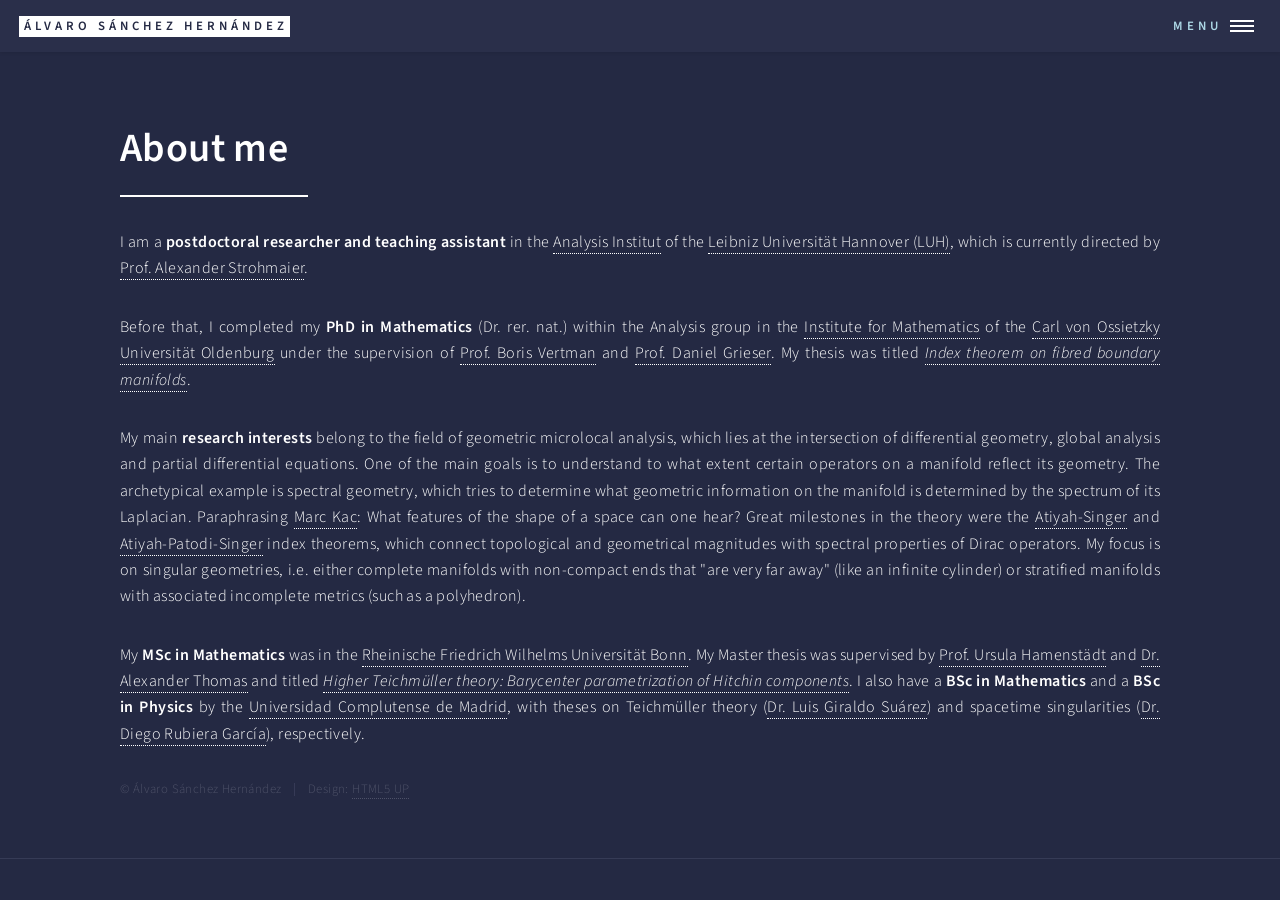
==== commit 0601a666: "Update about.html" ====
--- a/about.html
+++ b/about.html
@@ -18,7 +18,7 @@
 			<div id="wrapper">
 
 				<!-- Header -->
-					<header id="header">
+					<header id="header" style="color: lightblue;">
 						<a href="index.html" class="logo"><strong>Álvaro Sánchez Hernández</strong> </a>
 						<nav>
 							<a href="#menu">Menu</a>
@@ -62,7 +62,7 @@
 										My focus is on singular geometries, i.e. either complete manifolds with non-compact ends that "are very far away" (like an infinite cylinder) or stratified manifolds with associated incomplete metrics (such as a polyhedron).</p>
 										
 										<p style="text-align: justify;">My <strong>MSc in Mathematics</strong> was in the <a href="https://www.uni-bonn.de/de" target="_blank">Rheinische Friedrich Wilhelms Universität Bonn</a>. My Master thesis was supervised by <a href="https://www.math.uni-bonn.de/people/ursula/" target="_blank"> Prof. Ursula Hamenstädt</a> and <a href="https://thomas-math.wixsite.com/maths/en" target="_blank">Dr. Alexander Thomas</a>
-										and titled <a href="file:///home/alvaro/Laptop%20Oldb/%C3%81lvaro/LUH/Higher_Teichm%C3%BCller_Theory.pdf" target="_blank"><i>Higher Teichmüller theory: Barycenter parametrization of Hitchin components</i></a>. I also have a <strong>BSc in Mathematics</strong> and a <strong>BSc in Physics</strong> by
+										and titled <a href="docs/masterthesis.pdf" target="_blank"><i>Higher Teichmüller theory: Barycenter parametrization of Hitchin components</i></a>. I also have a <strong>BSc in Mathematics</strong> and a <strong>BSc in Physics</strong> by
 										the <a href="https://www.ucm.es/" target="_blank">Universidad Complutense de Madrid</a>, with theses on Teichmüller theory (<a href="https://produccioncientifica.ucm.es/investigadores/142068/detalle?lang=en" target="_blank">Dr. Luis Giraldo Suárez</a>) and spacetime singularities (<a href="https://produccioncientifica.ucm.es/investigadores/164966/detalle?lang=en" target="_blank">Dr. Diego Rubiera García</a>), respectively.</p>
 
 				<!-- Footer -->
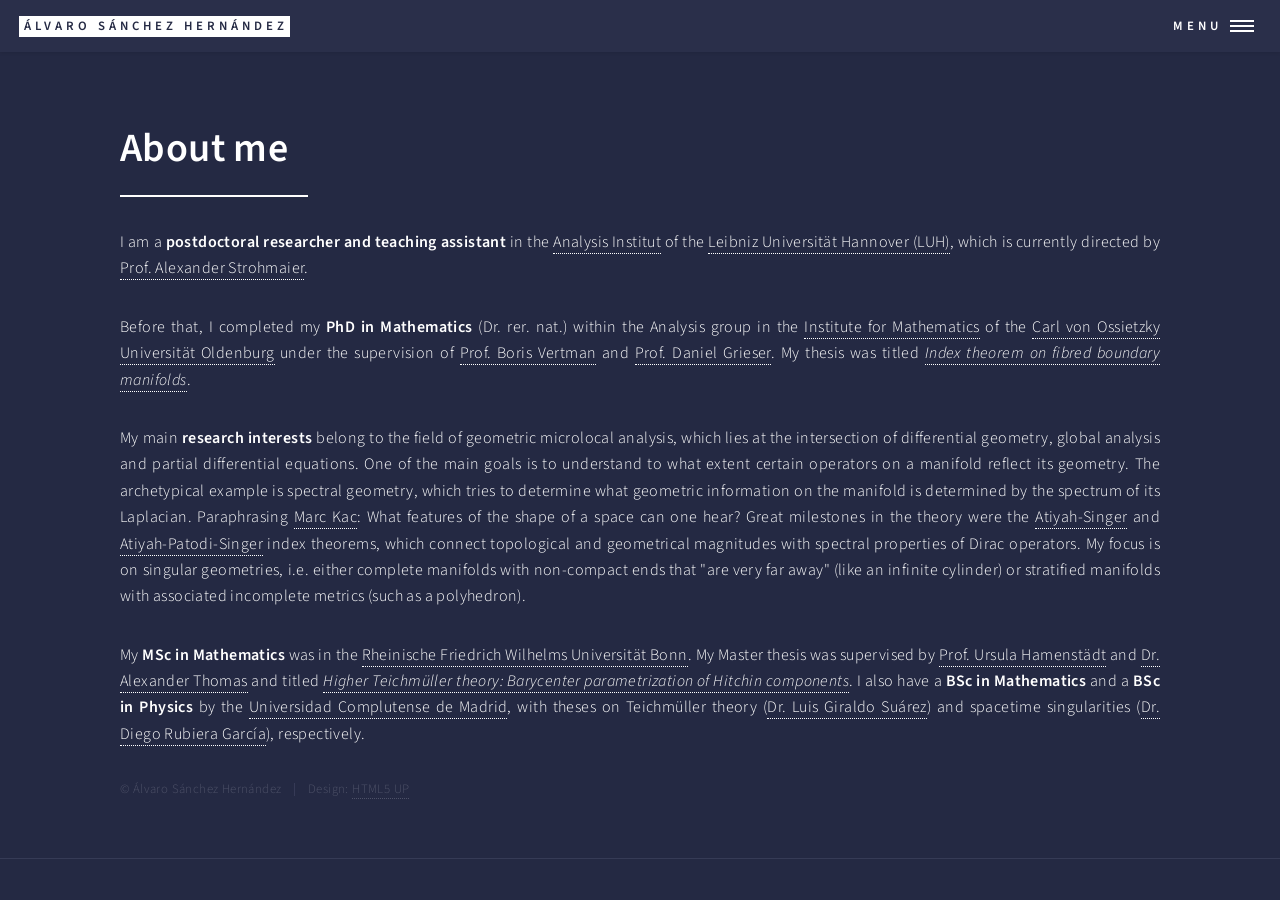
==== commit e7dbb673: "Update about.html" ====
--- a/about.html
+++ b/about.html
@@ -18,7 +18,7 @@
 			<div id="wrapper">
 
 				<!-- Header -->
-					<header id="header" style="color: lightblue;">
+					<header id="header">
 						<a href="index.html" class="logo"><strong>Álvaro Sánchez Hernández</strong> </a>
 						<nav>
 							<a href="#menu">Menu</a>
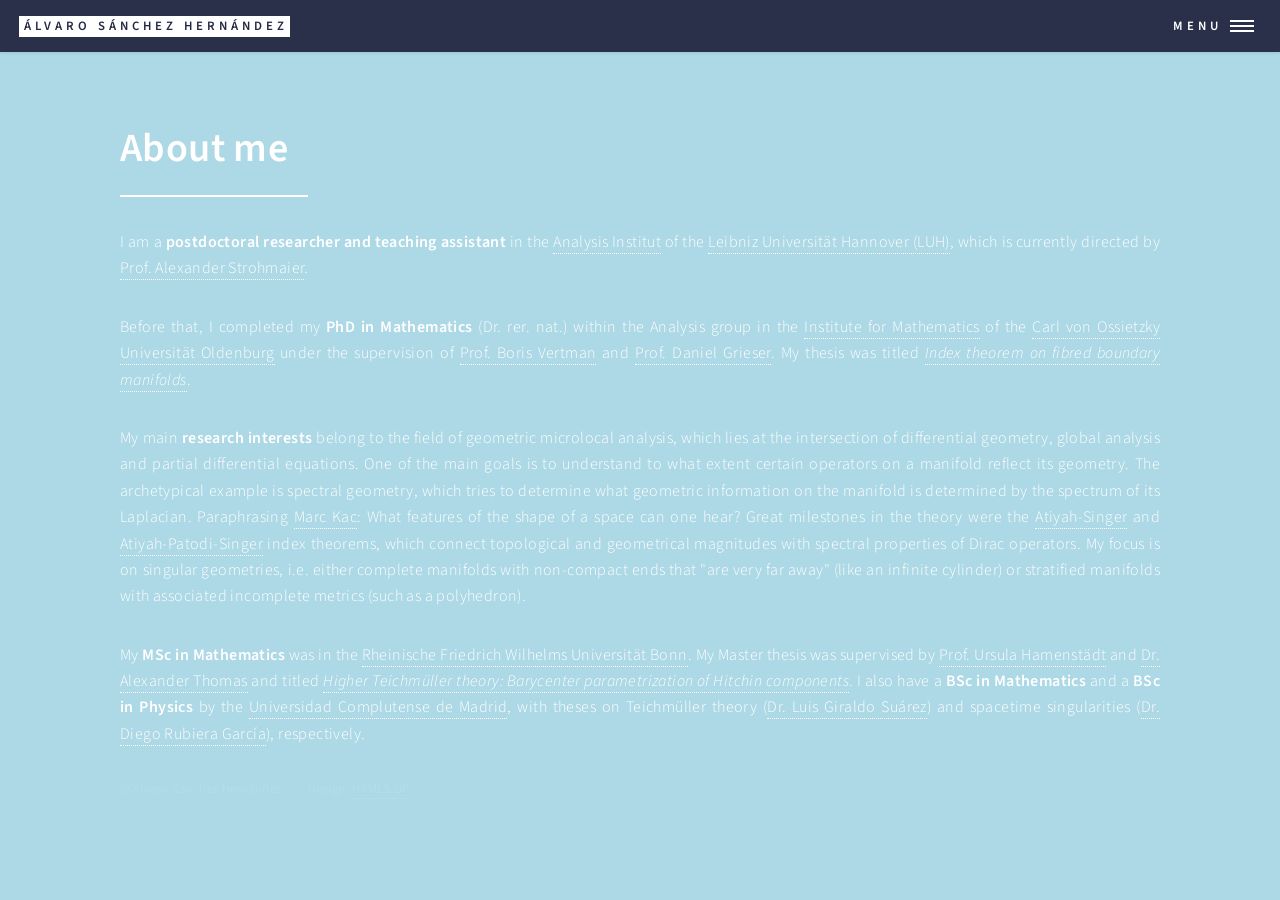
==== commit b8d190d0: "Update about.html" ====
--- a/about.html
+++ b/about.html
@@ -12,7 +12,7 @@
 		<link rel="stylesheet" href="assets/css/main.css" />
 		<noscript><link rel="stylesheet" href="assets/css/noscript.css" /></noscript>
 	</head>
-	<body class="is-preload">
+	<body class="is-preload" style="background-color: lightblue;">
 
 		<!-- Wrapper -->
 			<div id="wrapper">
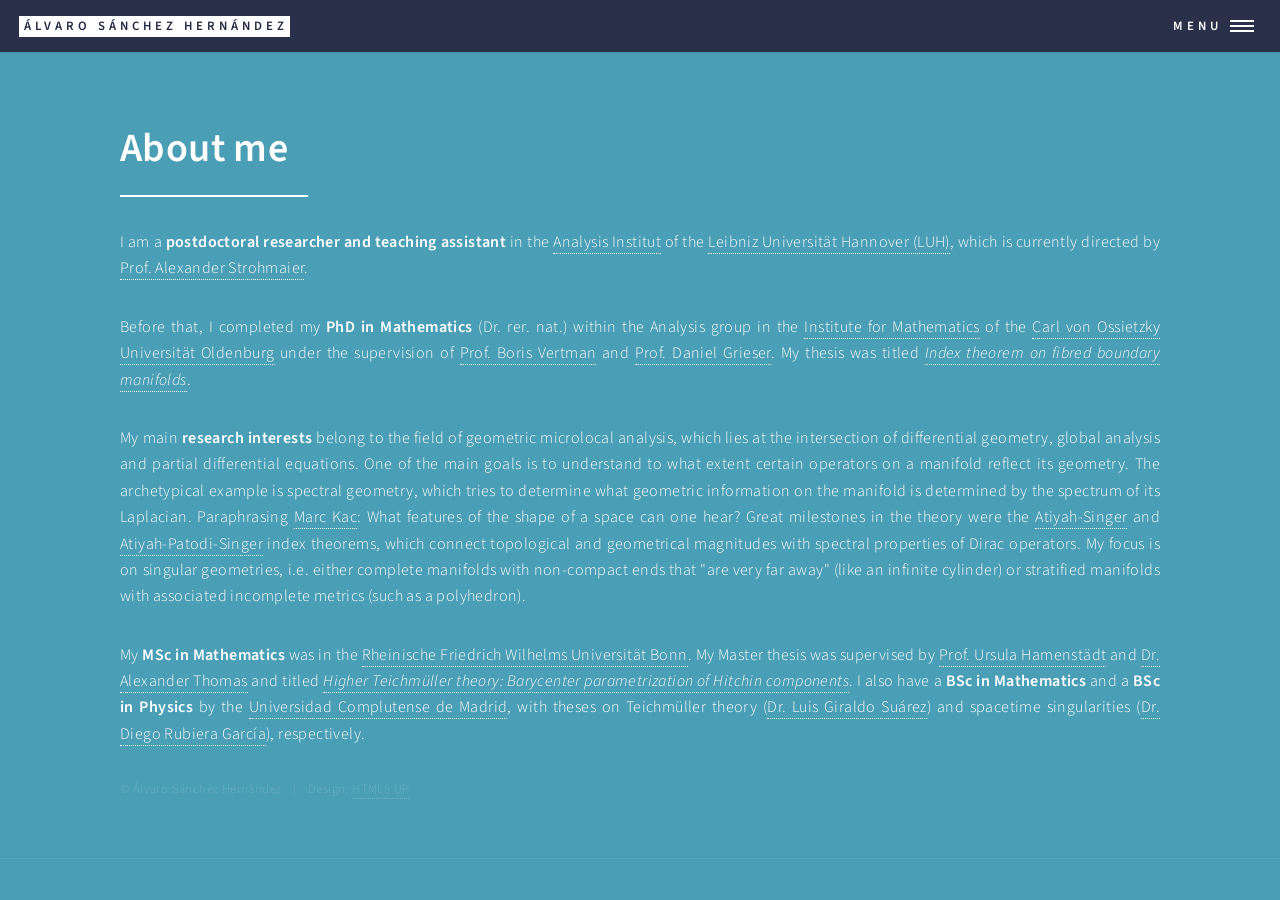
==== commit edc661b7: "Update about.html" ====
--- a/about.html
+++ b/about.html
@@ -12,7 +12,7 @@
 		<link rel="stylesheet" href="assets/css/main.css" />
 		<noscript><link rel="stylesheet" href="assets/css/noscript.css" /></noscript>
 	</head>
-	<body class="is-preload" style="background-color: lightblue;">
+	<body class="is-preload" style="background-color: #4A9EB5;">
 
 		<!-- Wrapper -->
 			<div id="wrapper">
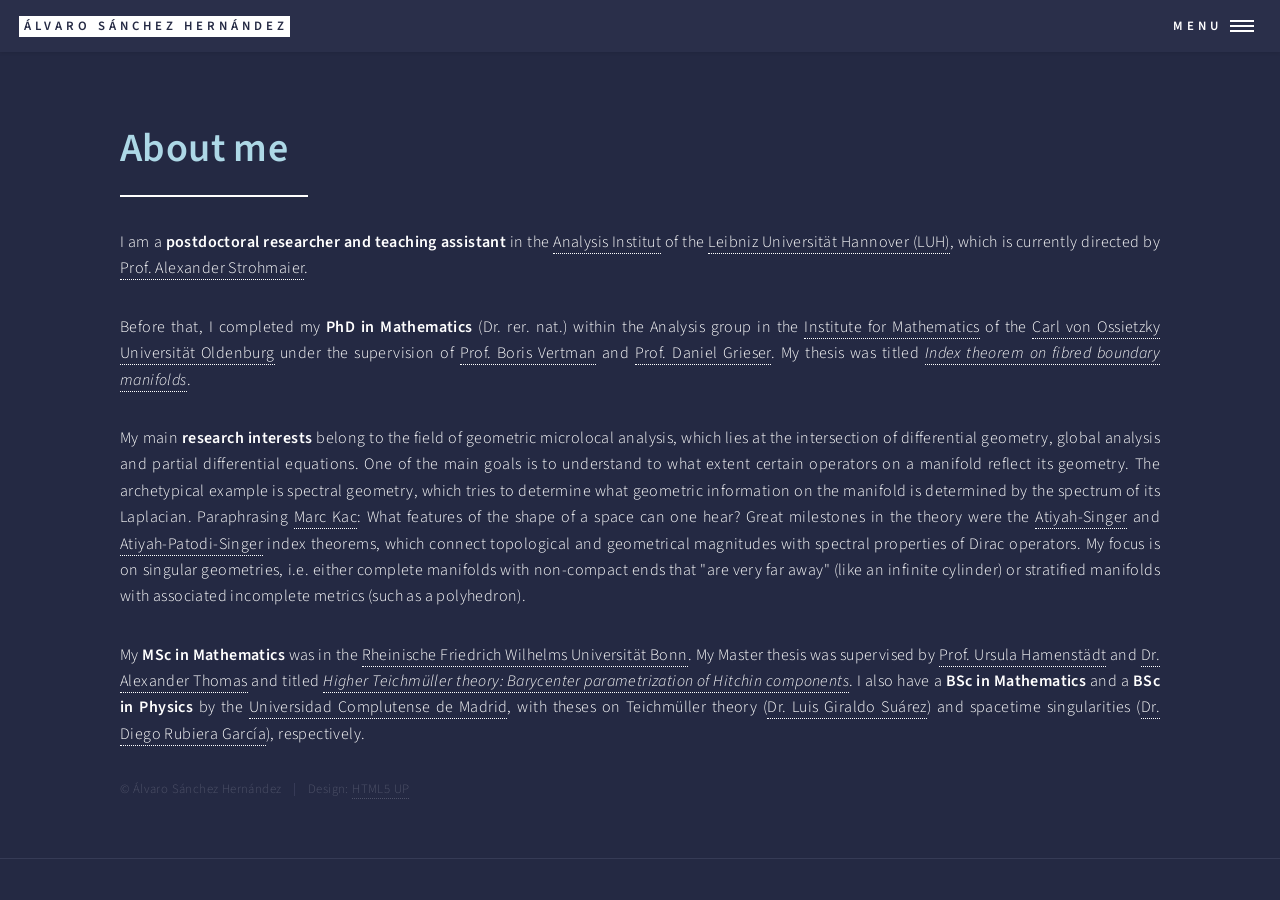
==== commit ce5bb733: "Update about.html" ====
--- a/about.html
+++ b/about.html
@@ -12,7 +12,7 @@
 		<link rel="stylesheet" href="assets/css/main.css" />
 		<noscript><link rel="stylesheet" href="assets/css/noscript.css" /></noscript>
 	</head>
-	<body class="is-preload" style="background-color: #4A9EB5;">
+	<body class="is-preload">
 
 		<!-- Wrapper -->
 			<div id="wrapper">
@@ -45,7 +45,7 @@
 							<section id="one">
 								<div class="inner">
 									<header class="major">
-										<h1>About me</h1>
+										<h1 style="color: lightblue;">About me</h1>
 									</header>
 
 									<!-- Content -->
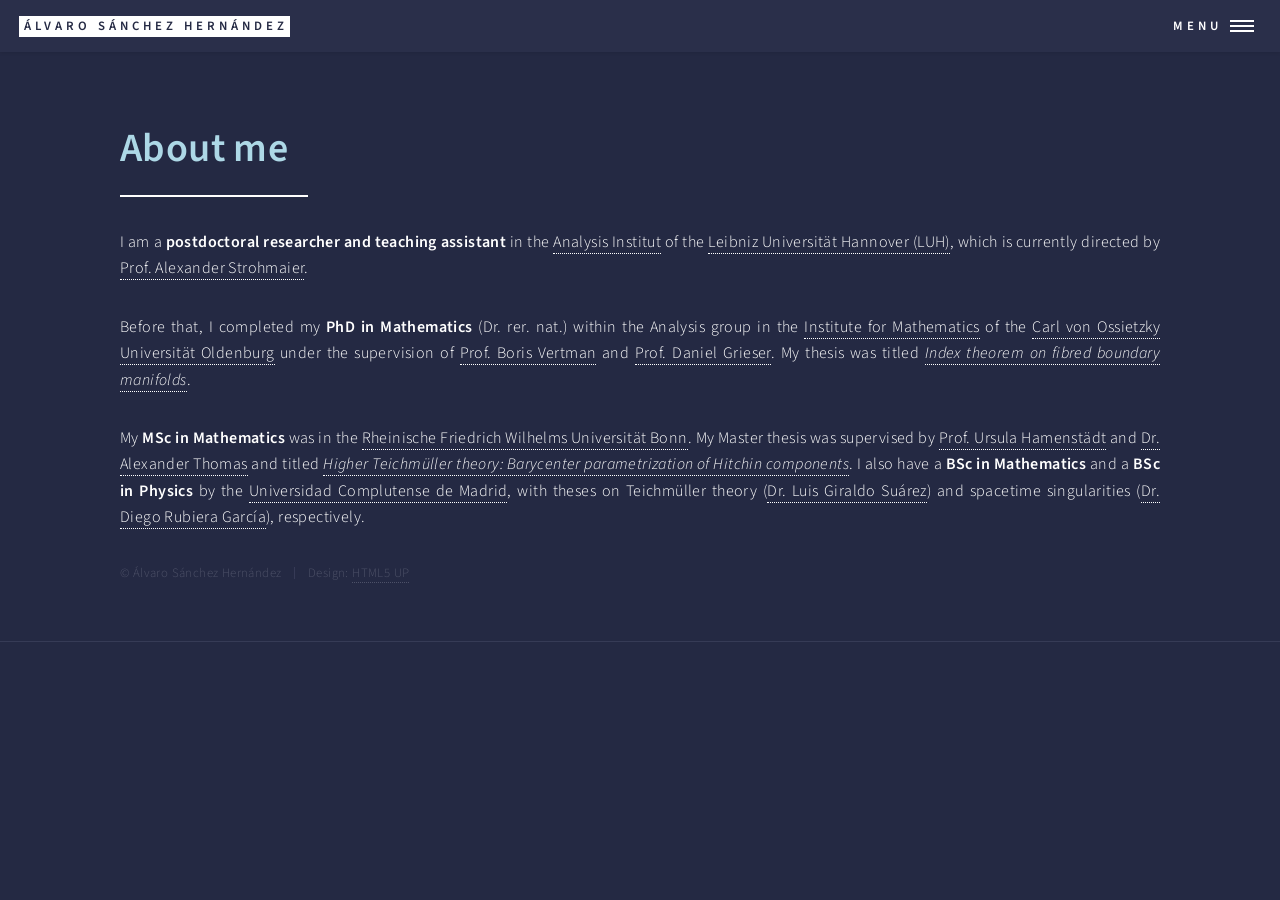
==== commit f0f6e24b: "Update about.html" ====
--- a/about.html
+++ b/about.html
@@ -54,12 +54,6 @@
 
 										<p style="text-align: justify;">Before that, I completed my <strong>PhD in Mathematics</strong> (Dr. rer. nat.) within the Analysis group in the <a href="https://uol.de/mathematik" target="_blank">Institute for Mathematics</a> of the <a href="https://uol.de/" target="_blank">Carl von Ossietzky Universität Oldenburg</a>
 										under the supervision of <a href="https://uol.de/boris-vertman" target="_blank">Prof. Boris Vertman</a> and <a href="https://uol.de/daniel-grieser" target="_blank">Prof. Daniel Grieser</a>. My thesis was titled <a href="https://oops.uni-oldenburg.de/7393/" target="_blank"><i>Index theorem on fibred boundary manifolds</i></a>.</p>
-
-										<p style="text-align: justify;">My main <strong>research interests</strong> belong to the field of geometric microlocal analysis, which lies at the intersection of differential geometry, global analysis and partial differential equations.
-										One of the main goals is to understand to what extent certain operators on a manifold reflect its geometry. The archetypical example is spectral geometry, which tries to determine what
-										geometric information on the manifold is determined by the spectrum of its Laplacian. Paraphrasing <a href="https://www.jstor.org/stable/2313748?seq=1" target="_blank">Marc Kac</a>: What features of the shape of a space can one hear?
-										Great milestones in the theory were the <a href="https://www.jstor.org/stable/1970715?seq=1" target="_blank">Atiyah-Singer</a> and <a href="https://www.cambridge.org/core/journals/mathematical-proceedings-of-the-cambridge-philosophical-society/article/abs/spectral-asymmetry-and-riemannian-geometry-i/5F898B61D95B9AD69D64385AFCC0E911" target="_blank">Atiyah-Patodi-Singer</a> index theorems, which connect topological and geometrical magnitudes with spectral properties of Dirac operators.
-										My focus is on singular geometries, i.e. either complete manifolds with non-compact ends that "are very far away" (like an infinite cylinder) or stratified manifolds with associated incomplete metrics (such as a polyhedron).</p>
 										
 										<p style="text-align: justify;">My <strong>MSc in Mathematics</strong> was in the <a href="https://www.uni-bonn.de/de" target="_blank">Rheinische Friedrich Wilhelms Universität Bonn</a>. My Master thesis was supervised by <a href="https://www.math.uni-bonn.de/people/ursula/" target="_blank"> Prof. Ursula Hamenstädt</a> and <a href="https://thomas-math.wixsite.com/maths/en" target="_blank">Dr. Alexander Thomas</a>
 										and titled <a href="docs/masterthesis.pdf" target="_blank"><i>Higher Teichmüller theory: Barycenter parametrization of Hitchin components</i></a>. I also have a <strong>BSc in Mathematics</strong> and a <strong>BSc in Physics</strong> by
